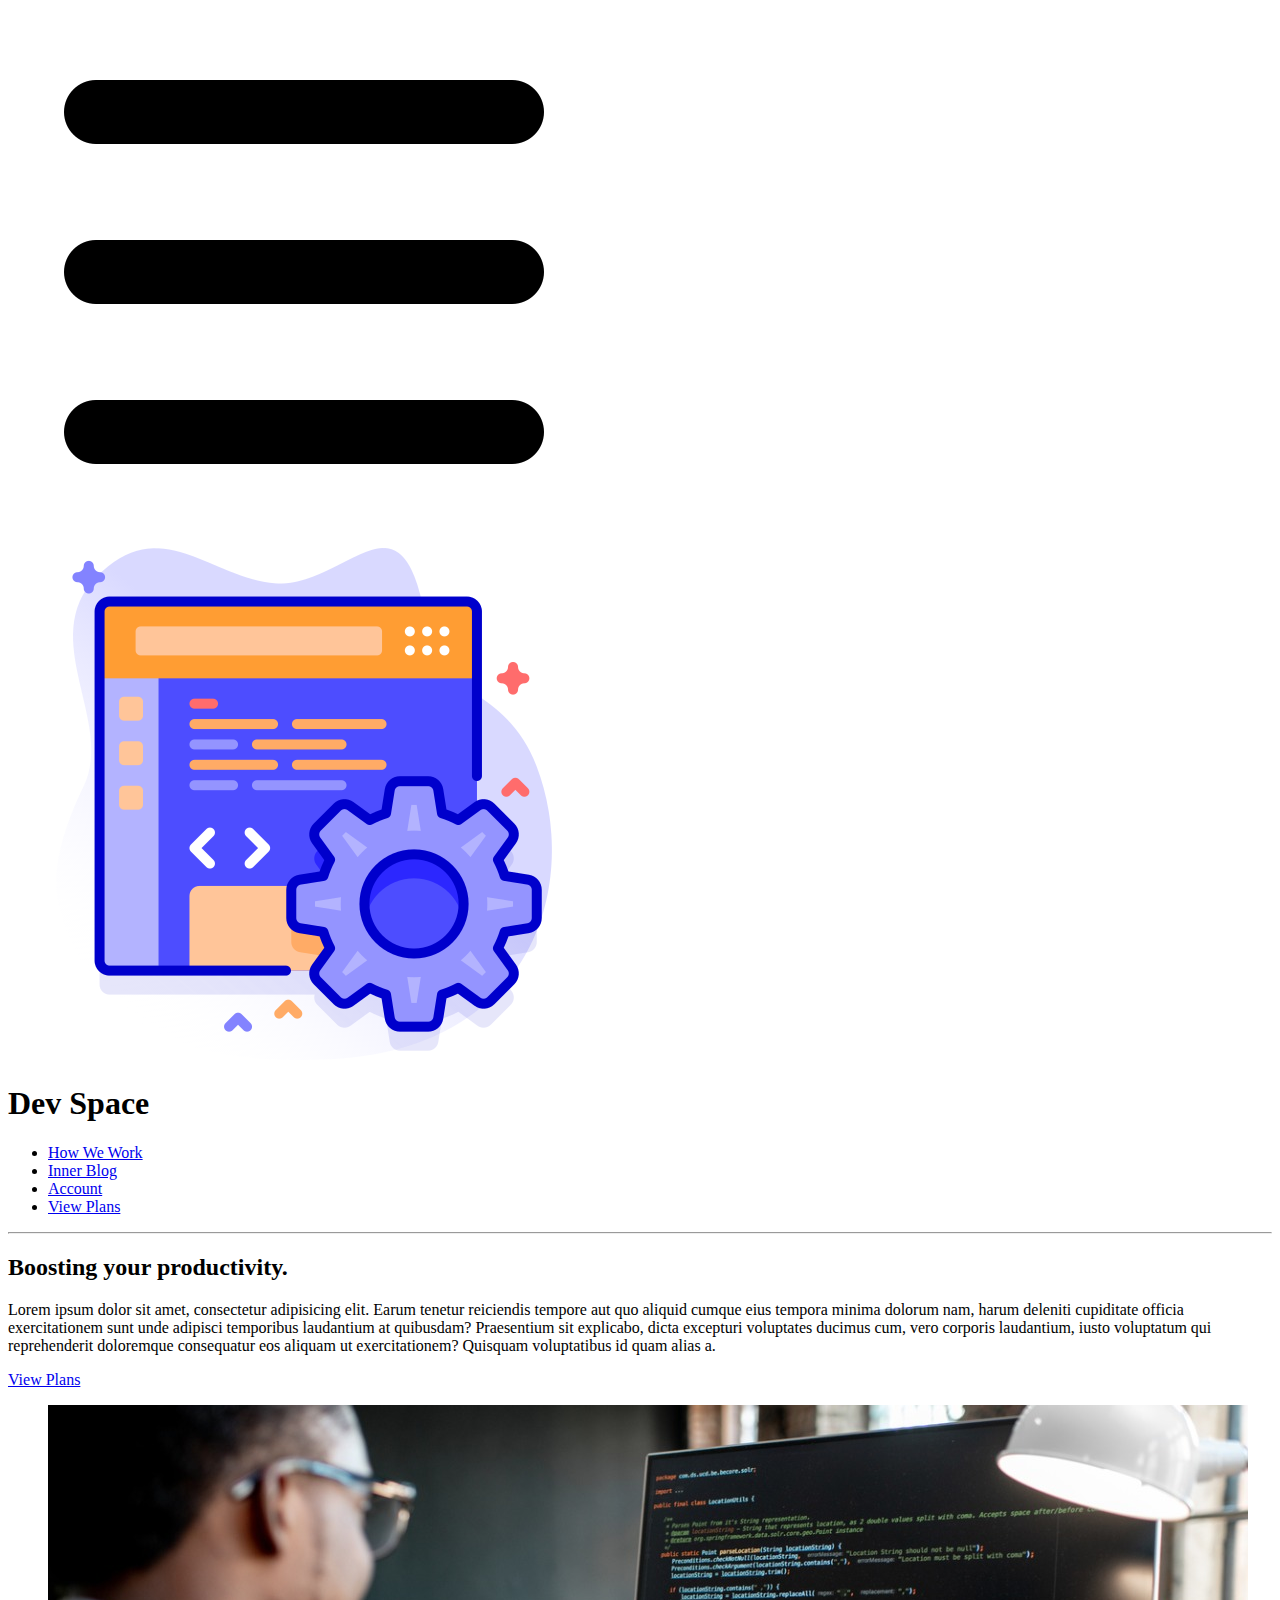
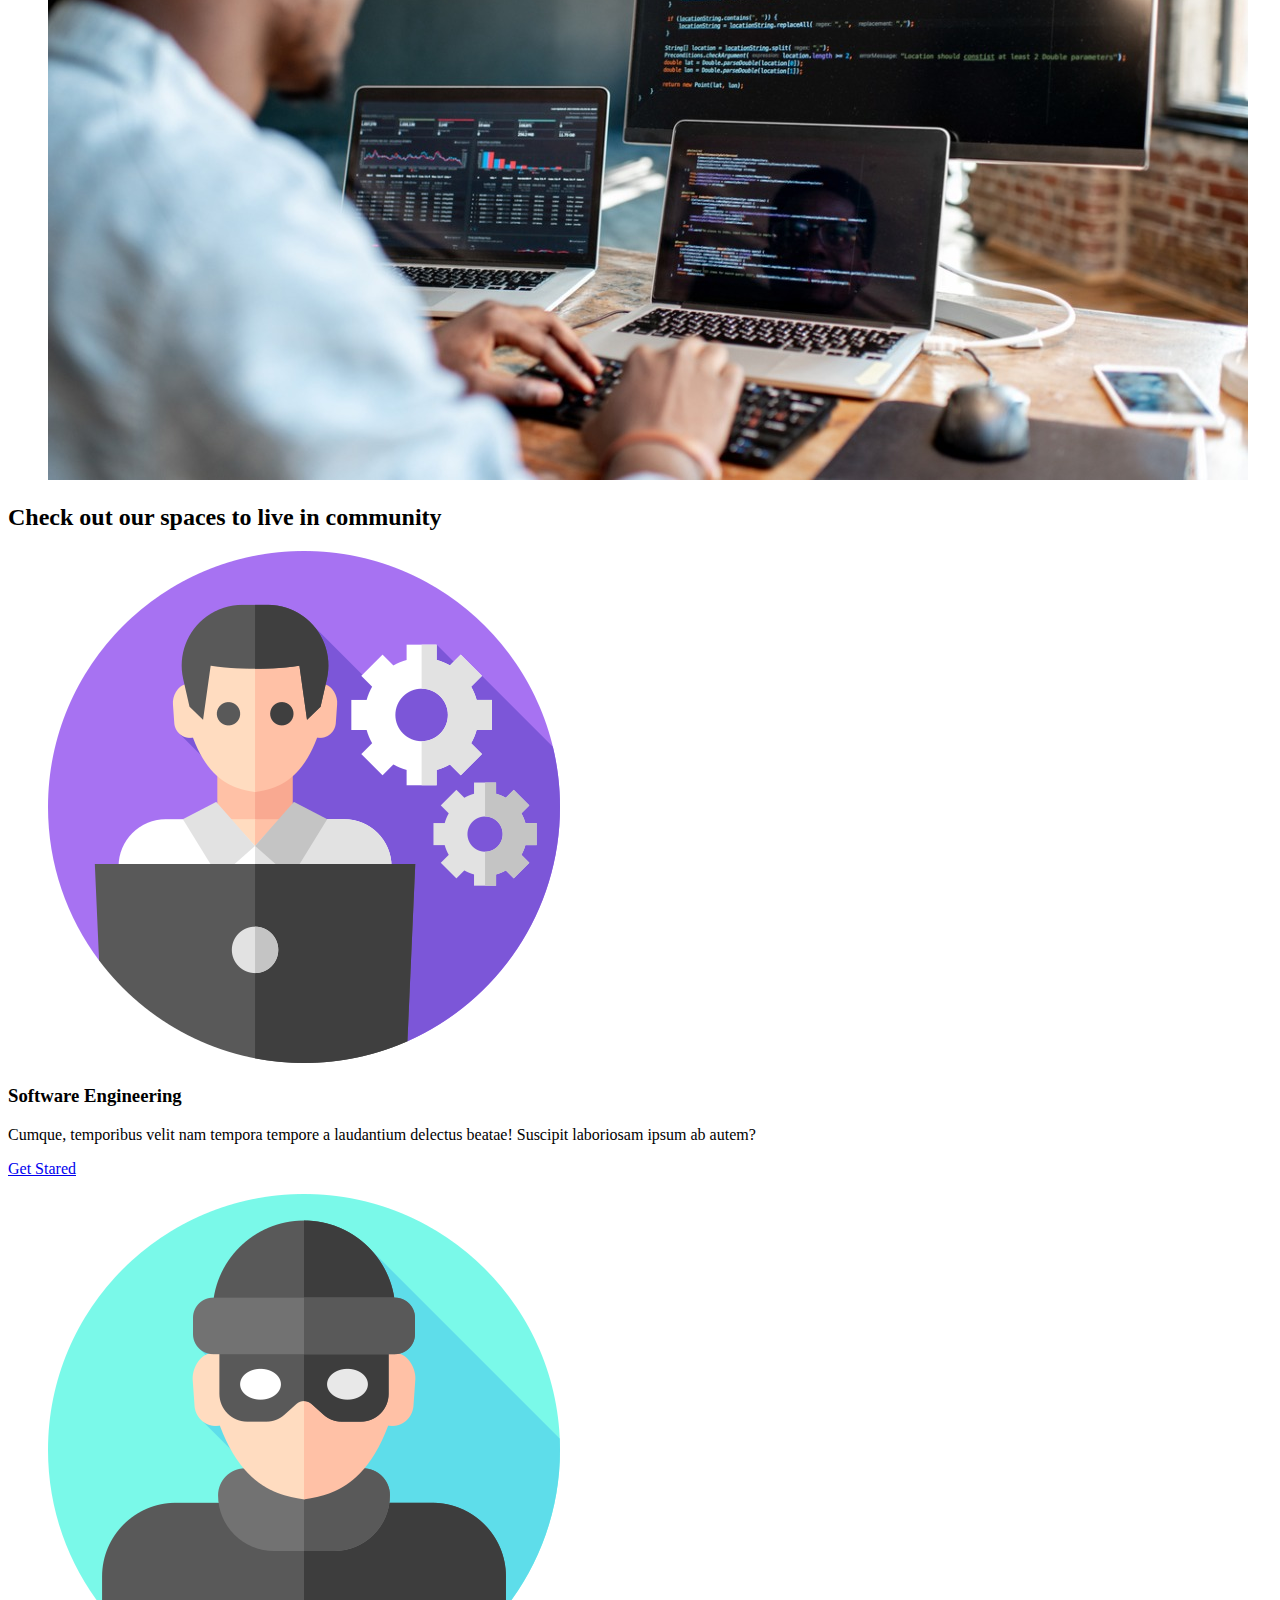
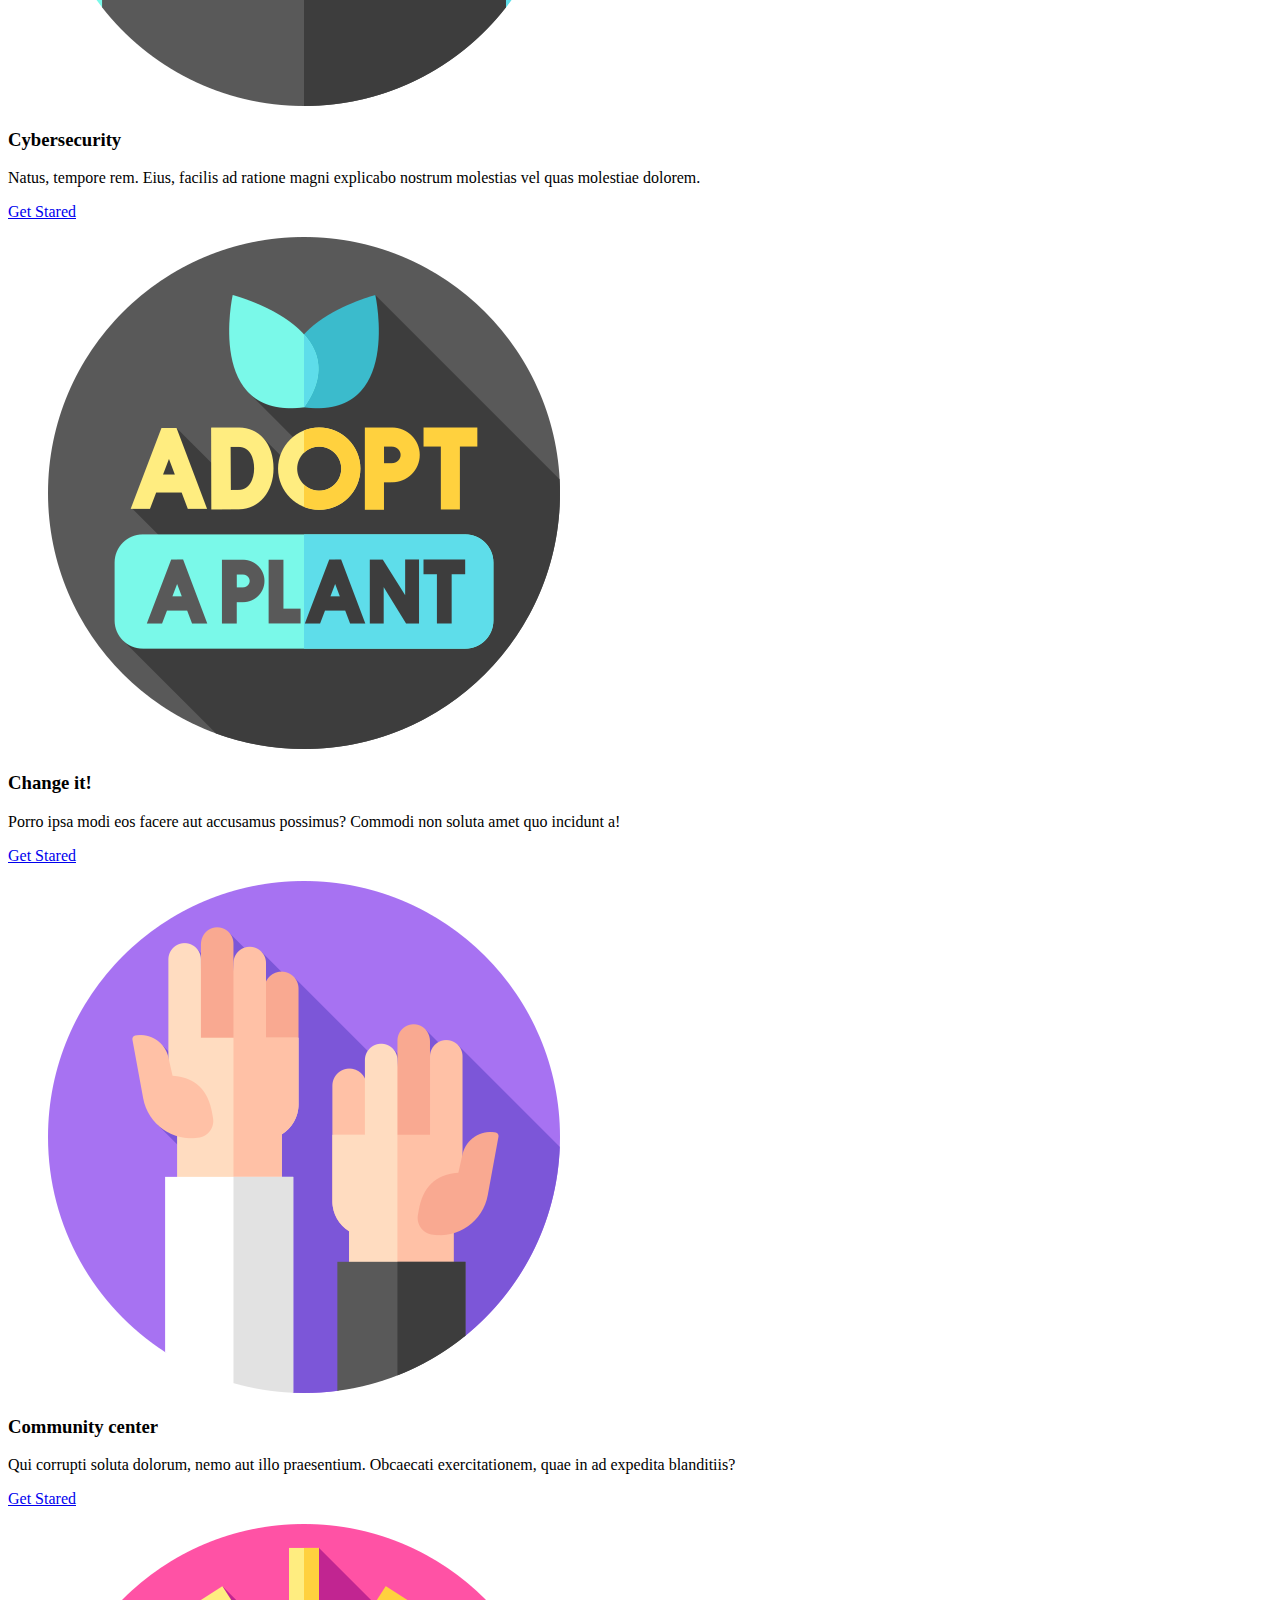
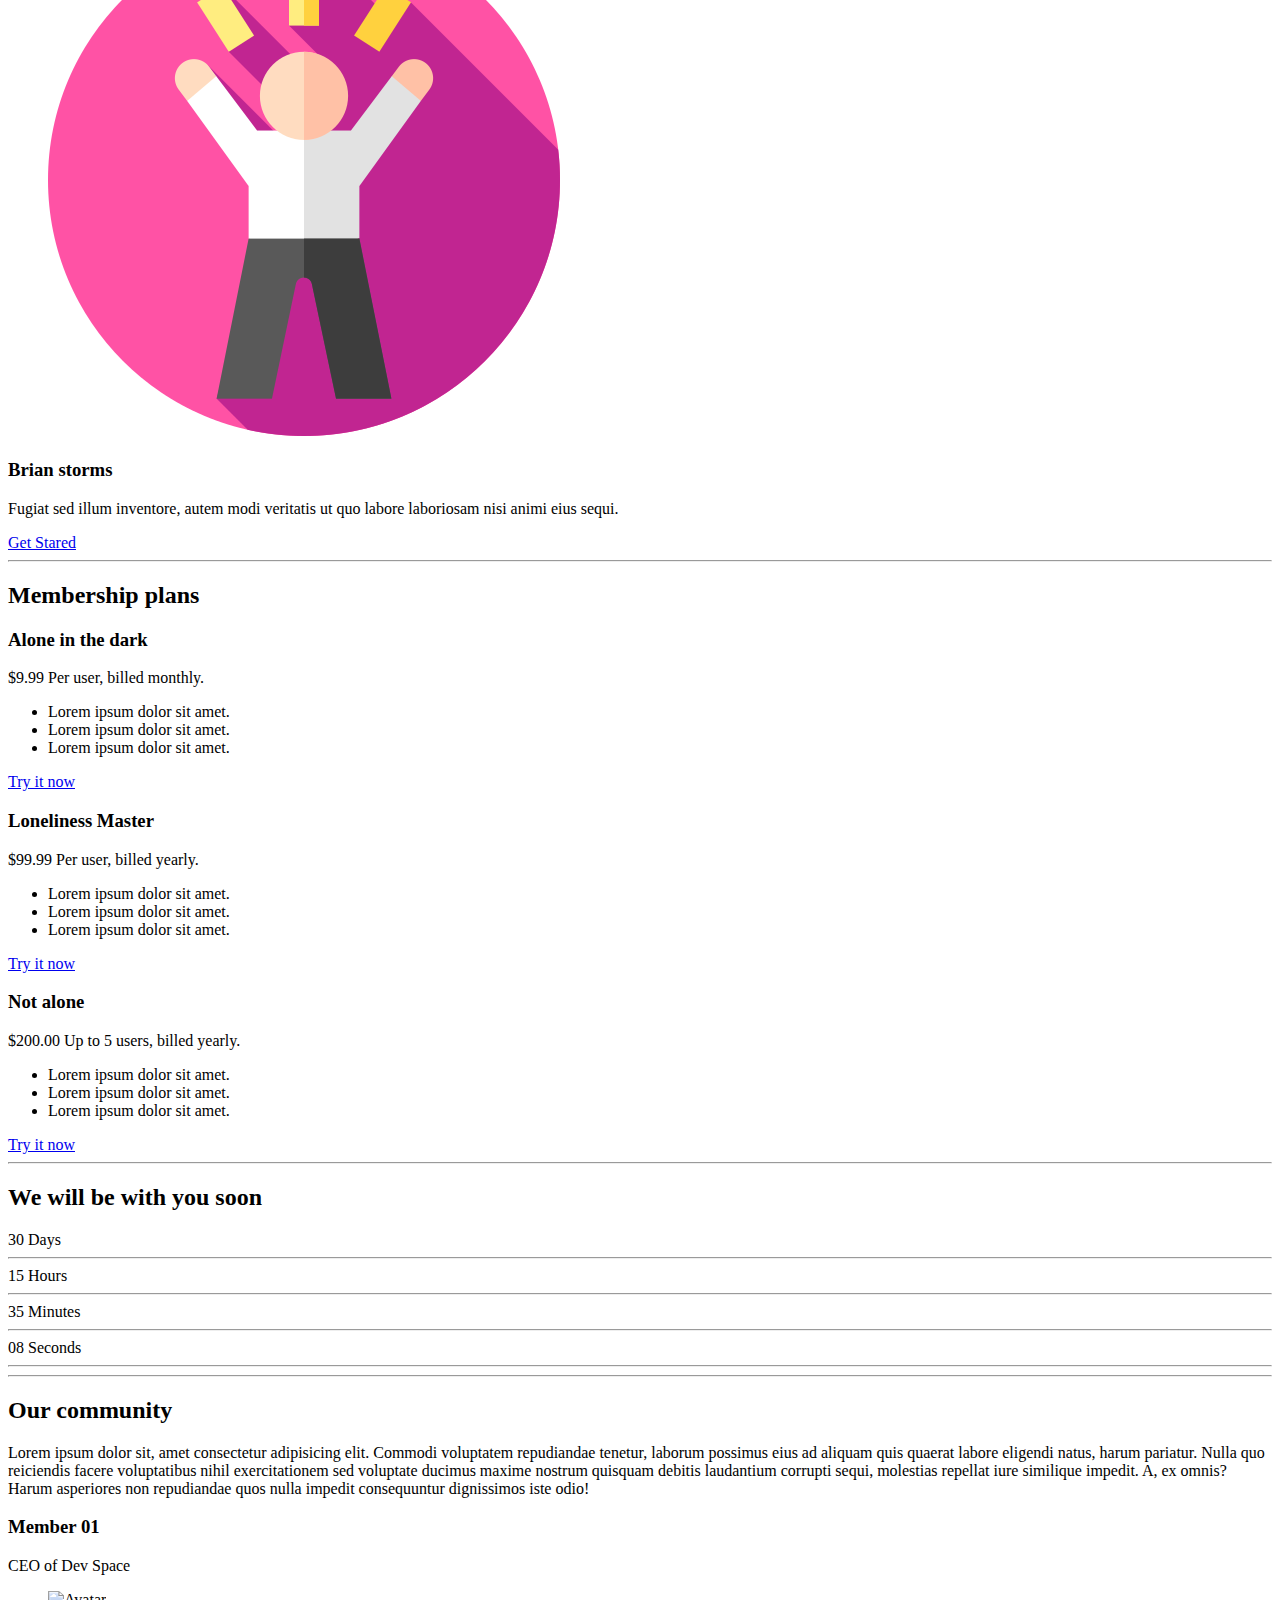
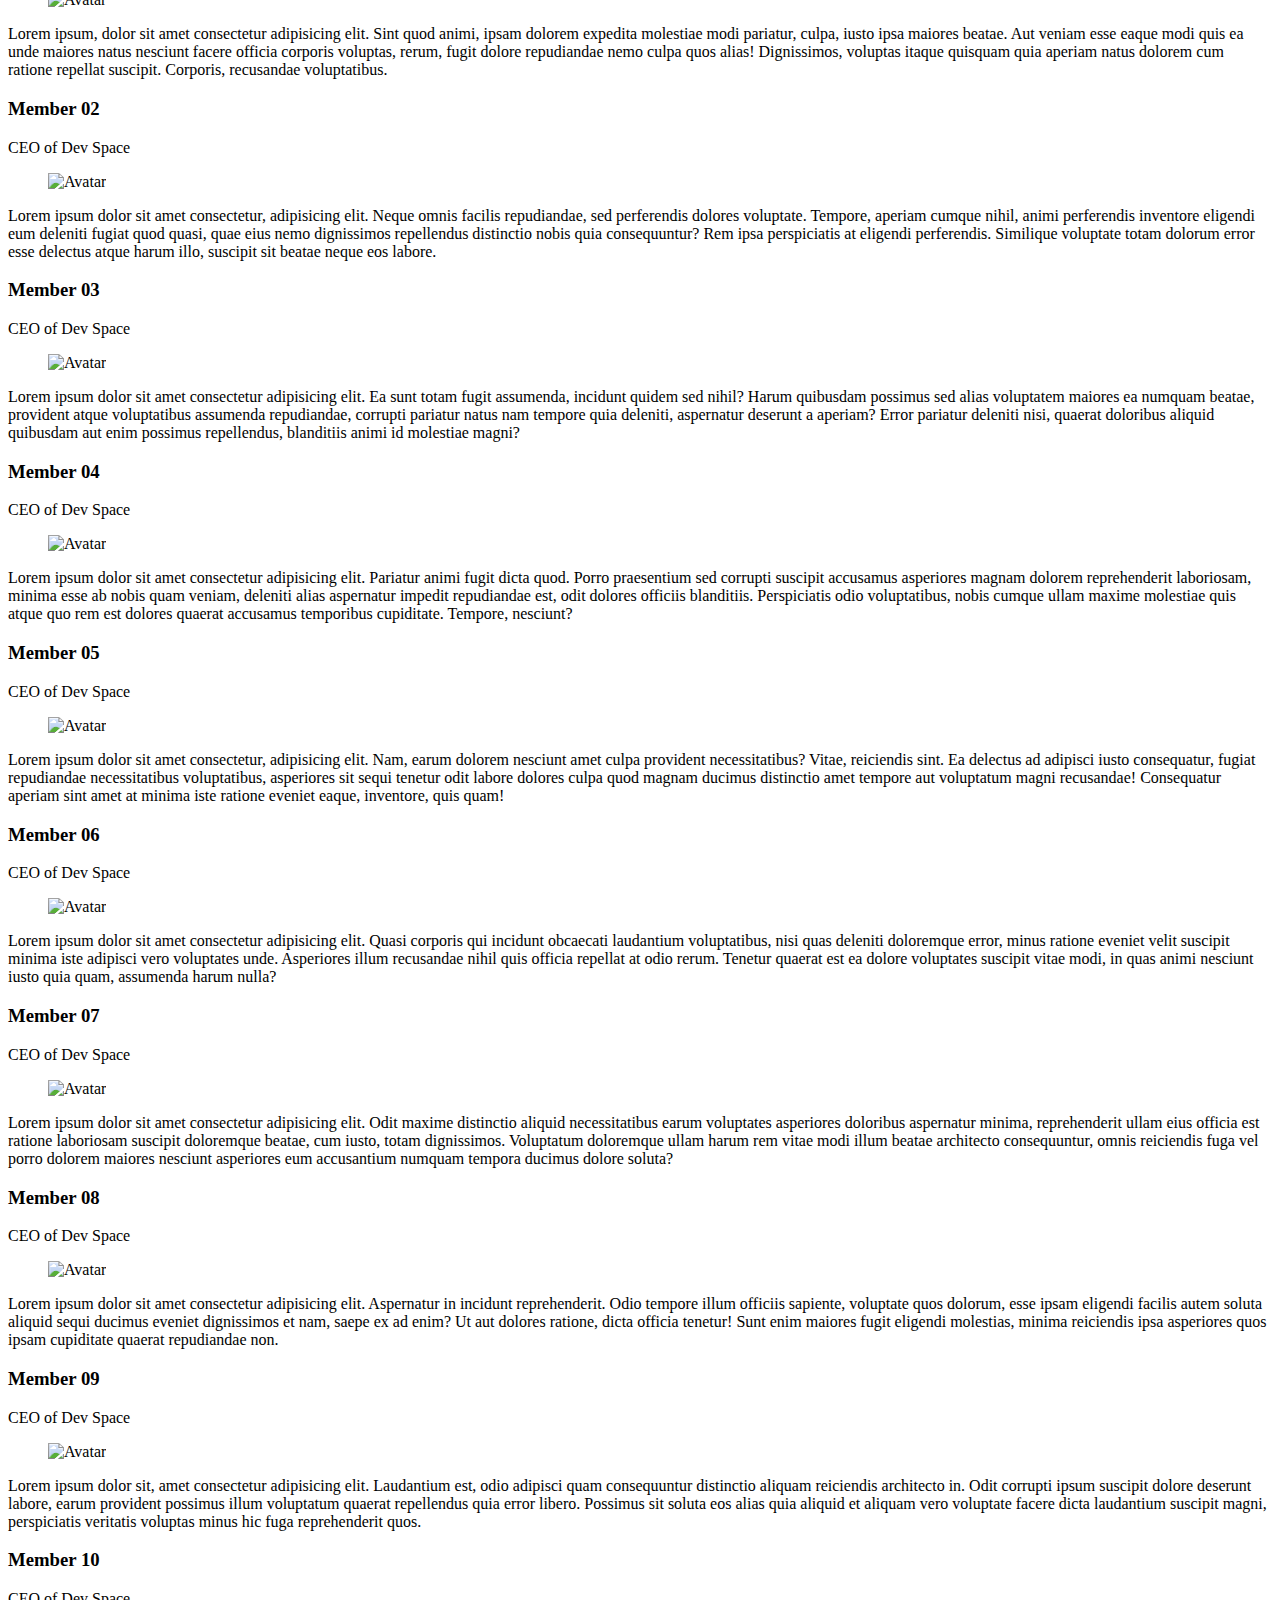
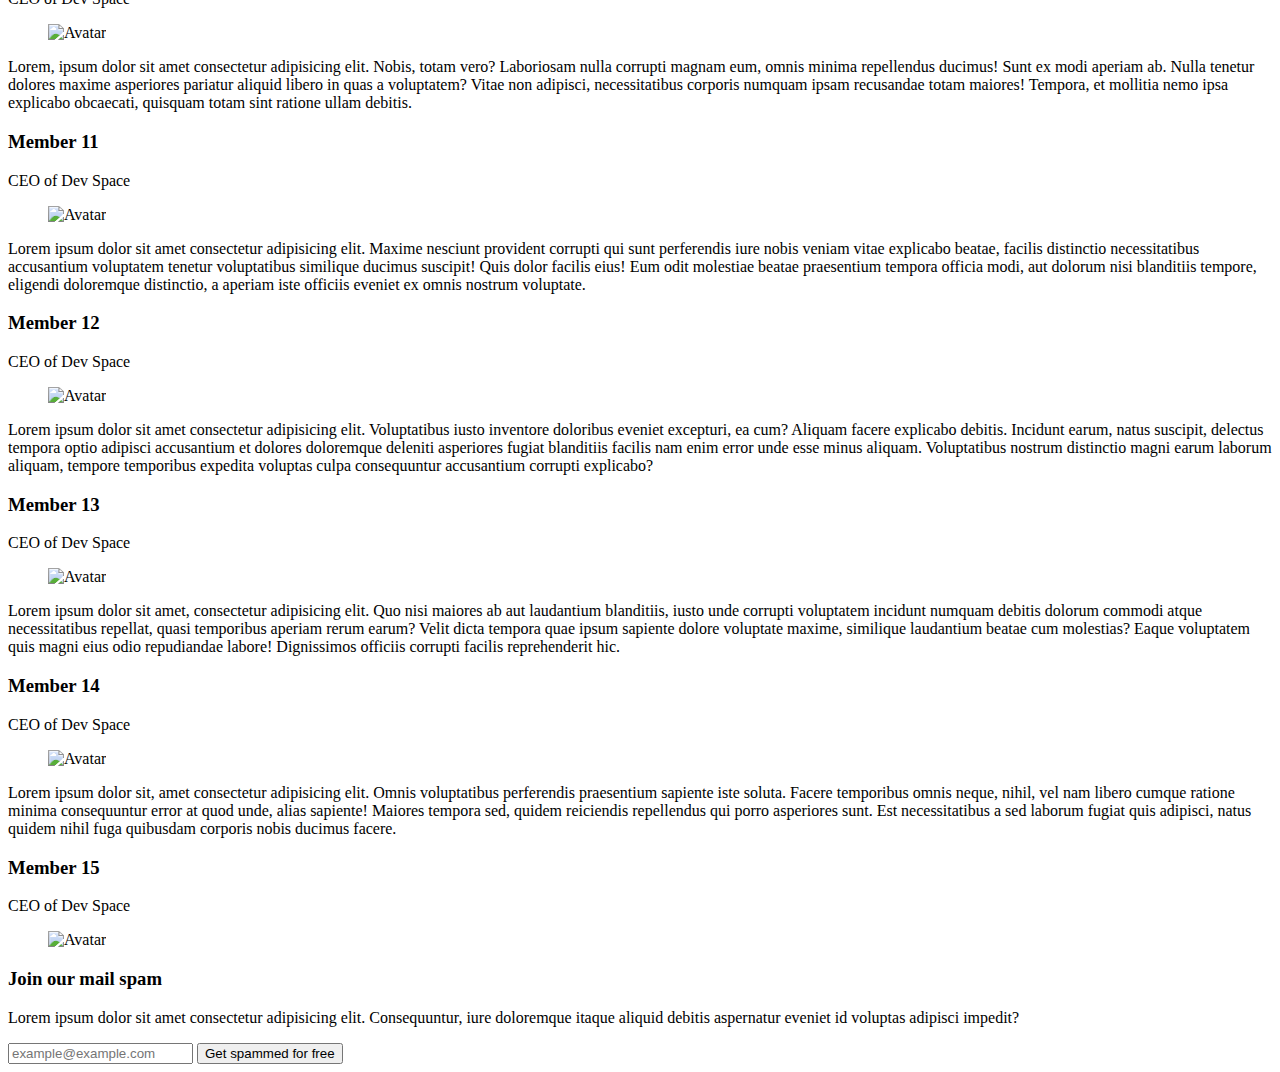
==== parcial-i-grupo-de-trabajo-08-bootstrap-bad/index.html @ b773c1b1 "Commit inicial" ====
<!DOCTYPE html>
<html lang="en">
<head>
  <meta charset="UTF-8">
  <meta http-equiv="X-UA-Compatible" content="IE=edge">
  <meta name="viewport" content="width=device-width, initial-scale=1.0">

  <!-- Google fonts imports -->
  <link rel="preconnect" href="https://fonts.googleapis.com">
  <link rel="preconnect" href="https://fonts.gstatic.com" crossorigin>
  <link href="https://fonts.googleapis.com/css2?family=Handlee&family=Montserrat&family=Roboto&family=Space+Mono&display=swap" rel="stylesheet">

  <title> Dev Spaces </title>
</head>
<body>
  <header class="layout-item">
    <div id="logo-container">
      <figure id="hamburger">
        <img src="./assets/images/hamburger.png" alt="Menu button">
      </figure>
  
      <figure id="logo">
        <img src="./assets/images/logo_main.png" alt="Web Logo">
      </figure>
    </div>
  
    <h1>
      Dev Space
    </h1>

    <nav class="layout-item">
      <ul>
        <li><a href="#"> How We Work </a></li>
        <li><a href="#"> Inner Blog </a></li>
        <li><a href="#"> Account </a></li>
        <li class="btn"> <a href="#"> View Plans </a> </li>
      </ul>
    </nav>
  </header>

  <section id="landing-section">
    <div class="side-text">
      <hr>
      <h2> Boosting your productivity. </h2>
      
      <p>
        Lorem ipsum dolor sit amet, consectetur adipisicing elit. Earum tenetur reiciendis tempore aut quo aliquid cumque eius tempora minima dolorum nam, harum deleniti cupiditate officia exercitationem sunt unde adipisci temporibus laudantium at quibusdam? Praesentium sit explicabo, dicta excepturi voluptates ducimus cum, vero corporis laudantium, iusto voluptatum qui reprehenderit doloremque consequatur eos aliquam ut exercitationem? Quisquam voluptatibus id quam alias a.
      </p>

      <a class="btn light" href="#">
        View Plans
      </a>
    </div>

    <figure class="side-image">
      <img src="./assets/images/banner.jpg" alt="Main Banner">
    </figure>
  </section>

  <section id="spaces-section">
    <div class="container">
      <!-- (art.space-card>((fig>img)+(h3>{ Title $$ })+(p>lorem15)+(a>{ Get Stared })))*6 -->
      <article id="spaces-title" class="space-card">
        <h2>
          Check out our spaces to live in community
        </h2>
      </article>
      <article class="space-card">
        <figure>
          <img src="./assets/images/space_01.png" alt="">
        </figure>
        <h3> Software Engineering </h3>
        <p>
          Cumque, temporibus velit nam tempora tempore a laudantium delectus beatae! Suscipit laboriosam ipsum ab autem?
        </p>
        <a href="#"> Get Stared </a>
      </article>
      
      <article class="space-card">
        <figure>
          <img src="./assets/images/space_02.png" alt="">
        </figure>
        <h3> Cybersecurity </h3>
        <p>
          Natus, tempore rem. Eius, facilis ad ratione magni explicabo nostrum molestias vel quas molestiae dolorem.
        </p>
        <a href="#"> Get Stared </a>
      </article>
      
      <article class="space-card">
        <figure>
          <img src="./assets/images/space_03.png" alt="">
        </figure>
        <h3> Change it! </h3>
        <p>
          Porro ipsa modi eos facere aut accusamus possimus? Commodi non soluta amet quo incidunt a!
        </p>
        <a href="#"> Get Stared </a>
      </article>
      
      <article class="space-card">
        <figure>
          <img src="./assets/images/space_04.png" alt="">
        </figure>
        <h3> Community center </h3>
        <p>
          Qui corrupti soluta dolorum, nemo aut illo praesentium. Obcaecati exercitationem, quae in ad expedita blanditiis?
        </p>
        <a href="#"> Get Stared </a>
      </article>
      
      <article class="space-card">
        <figure>
          <img src="./assets/images/space_05.png" alt="">
        </figure>
        <h3> Brian storms </h3>
        <p>
          Fugiat sed illum inventore, autem modi veritatis ut quo labore laboriosam nisi animi eius sequi.
        </p>
        <a href="#"> Get Stared </a>
      </article>
    </div>
  </section>
  
  <section id="plans-section">
    <article class="side-text">
      <hr>
      <h2>
        Membership plans
      </h2>
    </article>

    <section class="container">
      <!-- (art.plan-card>((h3>{ Title $$ })+(span.plan-price>{\$$$.$$})+(span.plan-price-desc>lorem5)+(ul>(li>lorem5)*3)+(a>{Try it now})))*3 -->
      <article class="plan-card">
        <h3> Alone in the dark </h3>
        <span class="plan-price">$9.99</span>
        <span class="plan-price-desc">Per user, billed monthly.</span>
        <ul>
          <li>Lorem ipsum dolor sit amet.</li>
          <li>Lorem ipsum dolor sit amet.</li>
          <li>Lorem ipsum dolor sit amet.</li>
        </ul>
        <a class="btn" href="#">Try it now</a>
      </article>

      <article class="plan-card starred">
        <h3> Loneliness Master </h3>
        <span class="plan-price">$99.99</span>
        <span class="plan-price-desc">Per user, billed yearly.</span>
        <ul>
          <li>Lorem ipsum dolor sit amet.</li>
          <li>Lorem ipsum dolor sit amet.</li>
          <li>Lorem ipsum dolor sit amet.</li>
        </ul>
        <a class="btn light" href="#">Try it now</a>
      </article>

      <article class="plan-card">
        <h3> Not alone </h3>
        <span class="plan-price">$200.00</span>
        <span class="plan-price-desc">Up to 5 users, billed yearly.</span>
        <ul>
          <li>Lorem ipsum dolor sit amet.</li>
          <li>Lorem ipsum dolor sit amet.</li>
          <li>Lorem ipsum dolor sit amet.</li>
        </ul>
        <a class="btn" href="#">Try it now</a>
      </article>
    </section>
  </section>

  <section id="timer-section">
    <article class="side-text">
      <hr>
      <h2> We will be with you soon</h2>
    </article>

    <div class="timer">
      <div class="timer-part">
        <span>30</span>
        <span> Days </span>
        <hr>
      </div>
      <div class="timer-part">
        <span>15</span>
        <span> Hours </span>
        <hr>
      </div>
      <div class="timer-part">
        <span>35</span>
        <span> Minutes </span>
        <hr>
      </div>
      <div class="timer-part">
        <span>08</span>
        <span> Seconds </span>
        <hr>
      </div>
    </div>
  </section>

  <section id="tweets-section">
    <article class="side-text">
      <hr>
      <h2> Our community </h2>
    </article>

    <div class="container">
      <article class="tweet-card">
        <p> 
          Lorem ipsum dolor sit, amet consectetur adipisicing elit. Commodi voluptatem repudiandae tenetur, laborum possimus eius ad aliquam quis quaerat labore eligendi natus, harum pariatur. Nulla quo reiciendis facere voluptatibus nihil exercitationem sed voluptate ducimus maxime nostrum quisquam debitis laudantium corrupti sequi, molestias repellat iure similique impedit. A, ex omnis? Harum asperiores non repudiandae quos nulla impedit consequuntur dignissimos iste odio!
        </p>
        <div class="user-info">
          <div class="user-data">
            <h3> Member 01 </h3>
            <p> CEO of Dev Space </p>
          </div>
          <figure>
            <img src=https://avatars.dicebear.com/api/micah/01.svg alt="Avatar">
          </figure>
        </div>
      </article>

      <article class="tweet-card">
        <p> 
          Lorem ipsum, dolor sit amet consectetur adipisicing elit. Sint quod animi, ipsam dolorem expedita molestiae modi pariatur, culpa, iusto ipsa maiores beatae. Aut veniam esse eaque modi quis ea unde maiores natus nesciunt facere officia corporis voluptas, rerum, fugit dolore repudiandae nemo culpa quos alias! Dignissimos, voluptas itaque quisquam quia aperiam natus dolorem cum ratione repellat suscipit. Corporis, recusandae voluptatibus.
        </p>
        <div class="user-info">
          <div class="user-data">
            <h3> Member 02 </h3>
            <p> CEO of Dev Space </p>
          </div>
          <figure>
            <img src=https://avatars.dicebear.com/api/micah/02.svg alt="Avatar">
          </figure>
        </div>
      </article>

      <article class="tweet-card">
        <p> 
          Lorem ipsum dolor sit amet consectetur, adipisicing elit. Neque omnis facilis repudiandae, sed perferendis dolores voluptate. Tempore, aperiam cumque nihil, animi perferendis inventore eligendi eum deleniti fugiat quod quasi, quae eius nemo dignissimos repellendus distinctio nobis quia consequuntur? Rem ipsa perspiciatis at eligendi perferendis. Similique voluptate totam dolorum error esse delectus atque harum illo, suscipit sit beatae neque eos labore.
        </p>
        <div class="user-info">
          <div class="user-data">
            <h3> Member 03 </h3>
            <p> CEO of Dev Space </p>
          </div>
          <figure>
            <img src=https://avatars.dicebear.com/api/micah/03.svg alt="Avatar">
          </figure>
        </div>
      </article>

      <article class="tweet-card">
        <p> 
          Lorem ipsum dolor sit amet consectetur adipisicing elit. Ea sunt totam fugit assumenda, incidunt quidem sed nihil? Harum quibusdam possimus sed alias voluptatem maiores ea numquam beatae, provident atque voluptatibus assumenda repudiandae, corrupti pariatur natus nam tempore quia deleniti, aspernatur deserunt a aperiam? Error pariatur deleniti nisi, quaerat doloribus aliquid quibusdam aut enim possimus repellendus, blanditiis animi id molestiae magni?
        </p>
        <div class="user-info">
          <div class="user-data">
            <h3> Member 04 </h3>
            <p> CEO of Dev Space </p>
          </div>
          <figure>
            <img src=https://avatars.dicebear.com/api/micah/04.svg alt="Avatar">
          </figure>
        </div>
      </article>

      <article class="tweet-card">
        <p> 
          Lorem ipsum dolor sit amet consectetur adipisicing elit. Pariatur animi fugit dicta quod. Porro praesentium sed corrupti suscipit accusamus asperiores magnam dolorem reprehenderit laboriosam, minima esse ab nobis quam veniam, deleniti alias aspernatur impedit repudiandae est, odit dolores officiis blanditiis. Perspiciatis odio voluptatibus, nobis cumque ullam maxime molestiae quis atque quo rem est dolores quaerat accusamus temporibus cupiditate. Tempore, nesciunt?
        </p>
        <div class="user-info">
          <div class="user-data">
            <h3> Member 05 </h3>
            <p> CEO of Dev Space </p>
          </div>
          <figure>
            <img src=https://avatars.dicebear.com/api/micah/05.svg alt="Avatar">
          </figure>
        </div>
      </article>

      <article class="tweet-card">
        <p> 
          Lorem ipsum dolor sit amet consectetur, adipisicing elit. Nam, earum dolorem nesciunt amet culpa provident necessitatibus? Vitae, reiciendis sint. Ea delectus ad adipisci iusto consequatur, fugiat repudiandae necessitatibus voluptatibus, asperiores sit sequi tenetur odit labore dolores culpa quod magnam ducimus distinctio amet tempore aut voluptatum magni recusandae! Consequatur aperiam sint amet at minima iste ratione eveniet eaque, inventore, quis quam!
        </p>
        <div class="user-info">
          <div class="user-data">
            <h3> Member 06 </h3>
            <p> CEO of Dev Space </p>
          </div>
          <figure>
            <img src=https://avatars.dicebear.com/api/micah/06.svg alt="Avatar">
          </figure>
        </div>
      </article>

      <article class="tweet-card">
        <p> 
          Lorem ipsum dolor sit amet consectetur adipisicing elit. Quasi corporis qui incidunt obcaecati laudantium voluptatibus, nisi quas deleniti doloremque error, minus ratione eveniet velit suscipit minima iste adipisci vero voluptates unde. Asperiores illum recusandae nihil quis officia repellat at odio rerum. Tenetur quaerat est ea dolore voluptates suscipit vitae modi, in quas animi nesciunt iusto quia quam, assumenda harum nulla?
        </p>
        <div class="user-info">
          <div class="user-data">
            <h3> Member 07 </h3>
            <p> CEO of Dev Space </p>
          </div>
          <figure>
            <img src=https://avatars.dicebear.com/api/micah/07.svg alt="Avatar">
          </figure>
        </div>
      </article>

      <article class="tweet-card">
        <p> 
          Lorem ipsum dolor sit amet consectetur adipisicing elit. Odit maxime distinctio aliquid necessitatibus earum voluptates asperiores doloribus aspernatur minima, reprehenderit ullam eius officia est ratione laboriosam suscipit doloremque beatae, cum iusto, totam dignissimos. Voluptatum doloremque ullam harum rem vitae modi illum beatae architecto consequuntur, omnis reiciendis fuga vel porro dolorem maiores nesciunt asperiores eum accusantium numquam tempora ducimus dolore soluta?
        </p>
        <div class="user-info">
          <div class="user-data">
            <h3> Member 08 </h3>
            <p> CEO of Dev Space </p>
          </div>
          <figure>
            <img src=https://avatars.dicebear.com/api/micah/08.svg alt="Avatar">
          </figure>
        </div>
      </article>

      <article class="tweet-card">
        <p> 
          Lorem ipsum dolor sit amet consectetur adipisicing elit. Aspernatur in incidunt reprehenderit. Odio tempore illum officiis sapiente, voluptate quos dolorum, esse ipsam eligendi facilis autem soluta aliquid sequi ducimus eveniet dignissimos et nam, saepe ex ad enim? Ut aut dolores ratione, dicta officia tenetur! Sunt enim maiores fugit eligendi molestias, minima reiciendis ipsa asperiores quos ipsam cupiditate quaerat repudiandae non.
        </p>
        <div class="user-info">
          <div class="user-data">
            <h3> Member 09 </h3>
            <p> CEO of Dev Space </p>
          </div>
          <figure>
            <img src=https://avatars.dicebear.com/api/micah/09.svg alt="Avatar">
          </figure>
        </div>
      </article>

      <article class="tweet-card">
        <p> 
          Lorem ipsum dolor sit, amet consectetur adipisicing elit. Laudantium est, odio adipisci quam consequuntur distinctio aliquam reiciendis architecto in. Odit corrupti ipsum suscipit dolore deserunt labore, earum provident possimus illum voluptatum quaerat repellendus quia error libero. Possimus sit soluta eos alias quia aliquid et aliquam vero voluptate facere dicta laudantium suscipit magni, perspiciatis veritatis voluptas minus hic fuga reprehenderit quos.
        </p>
        <div class="user-info">
          <div class="user-data">
            <h3> Member 10 </h3>
            <p> CEO of Dev Space </p>
          </div>
          <figure>
            <img src=https://avatars.dicebear.com/api/micah/10.svg alt="Avatar">
          </figure>
        </div>
      </article>

      <article class="tweet-card">
        <p> 
          Lorem, ipsum dolor sit amet consectetur adipisicing elit. Nobis, totam vero? Laboriosam nulla corrupti magnam eum, omnis minima repellendus ducimus! Sunt ex modi aperiam ab. Nulla tenetur dolores maxime asperiores pariatur aliquid libero in quas a voluptatem? Vitae non adipisci, necessitatibus corporis numquam ipsam recusandae totam maiores! Tempora, et mollitia nemo ipsa explicabo obcaecati, quisquam totam sint ratione ullam debitis.
        </p>
        <div class="user-info">
          <div class="user-data">
            <h3> Member 11 </h3>
            <p> CEO of Dev Space </p>
          </div>
          <figure>
            <img src=https://avatars.dicebear.com/api/micah/11.svg alt="Avatar">
          </figure>
        </div>
      </article>

      <article class="tweet-card">
        <p> 
          Lorem ipsum dolor sit amet consectetur adipisicing elit. Maxime nesciunt provident corrupti qui sunt perferendis iure nobis veniam vitae explicabo beatae, facilis distinctio necessitatibus accusantium voluptatem tenetur voluptatibus similique ducimus suscipit! Quis dolor facilis eius! Eum odit molestiae beatae praesentium tempora officia modi, aut dolorum nisi blanditiis tempore, eligendi doloremque distinctio, a aperiam iste officiis eveniet ex omnis nostrum voluptate.
        </p>
        <div class="user-info">
          <div class="user-data">
            <h3> Member 12 </h3>
            <p> CEO of Dev Space </p>
          </div>
          <figure>
            <img src=https://avatars.dicebear.com/api/micah/12.svg alt="Avatar">
          </figure>
        </div>
      </article>

      <article class="tweet-card">
        <p> 
          Lorem ipsum dolor sit amet consectetur adipisicing elit. Voluptatibus iusto inventore doloribus eveniet excepturi, ea cum? Aliquam facere explicabo debitis. Incidunt earum, natus suscipit, delectus tempora optio adipisci accusantium et dolores doloremque deleniti asperiores fugiat blanditiis facilis nam enim error unde esse minus aliquam. Voluptatibus nostrum distinctio magni earum laborum aliquam, tempore temporibus expedita voluptas culpa consequuntur accusantium corrupti explicabo?
        </p>
        <div class="user-info">
          <div class="user-data">
            <h3> Member 13 </h3>
            <p> CEO of Dev Space </p>
          </div>
          <figure>
            <img src=https://avatars.dicebear.com/api/micah/13.svg alt="Avatar">
          </figure>
        </div>
      </article>

      <article class="tweet-card">
        <p> 
          Lorem ipsum dolor sit amet, consectetur adipisicing elit. Quo nisi maiores ab aut laudantium blanditiis, iusto unde corrupti voluptatem incidunt numquam debitis dolorum commodi atque necessitatibus repellat, quasi temporibus aperiam rerum earum? Velit dicta tempora quae ipsum sapiente dolore voluptate maxime, similique laudantium beatae cum molestias? Eaque voluptatem quis magni eius odio repudiandae labore! Dignissimos officiis corrupti facilis reprehenderit hic.
        </p>
        <div class="user-info">
          <div class="user-data">
            <h3> Member 14 </h3>
            <p> CEO of Dev Space </p>
          </div>
          <figure>
            <img src=https://avatars.dicebear.com/api/micah/14.svg alt="Avatar">
          </figure>
        </div>
      </article>

      <article class="tweet-card">
        <p> 
          Lorem ipsum dolor sit, amet consectetur adipisicing elit. Omnis voluptatibus perferendis praesentium sapiente iste soluta. Facere temporibus omnis neque, nihil, vel nam libero cumque ratione minima consequuntur error at quod unde, alias sapiente! Maiores tempora sed, quidem reiciendis repellendus qui porro asperiores sunt. Est necessitatibus a sed laborum fugiat quis adipisci, natus quidem nihil fuga quibusdam corporis nobis ducimus facere.
        </p>
        <div class="user-info">
          <div class="user-data">
            <h3> Member 15 </h3>
            <p> CEO of Dev Space </p>
          </div>
          <figure>
            <img src=https://avatars.dicebear.com/api/micah/15.svg alt="Avatar">
          </figure>
        </div>
      </article>
    </div>

    <div id="join-us-form">
      <h3>
        Join our mail spam
      </h3>

      <p>
        Lorem ipsum dolor sit amet consectetur adipisicing elit. Consequuntur, iure doloremque itaque aliquid debitis aspernatur eveniet id voluptas adipisci impedit?
      </p>

      <div class="join-us-input-container">
        <input type="text" placeholder="example@example.com">
        <button class="btn light">
          Get spammed for free
        </button>
      </div>
    </div>
  </section>

  <script>
    const setDataScroll = () => {
      document.querySelector("header").dataset.scroll = window.scrollY;
    }

    document.addEventListener("scroll", setDataScroll);
    setDataScroll();
  </script>
</body>
</html>
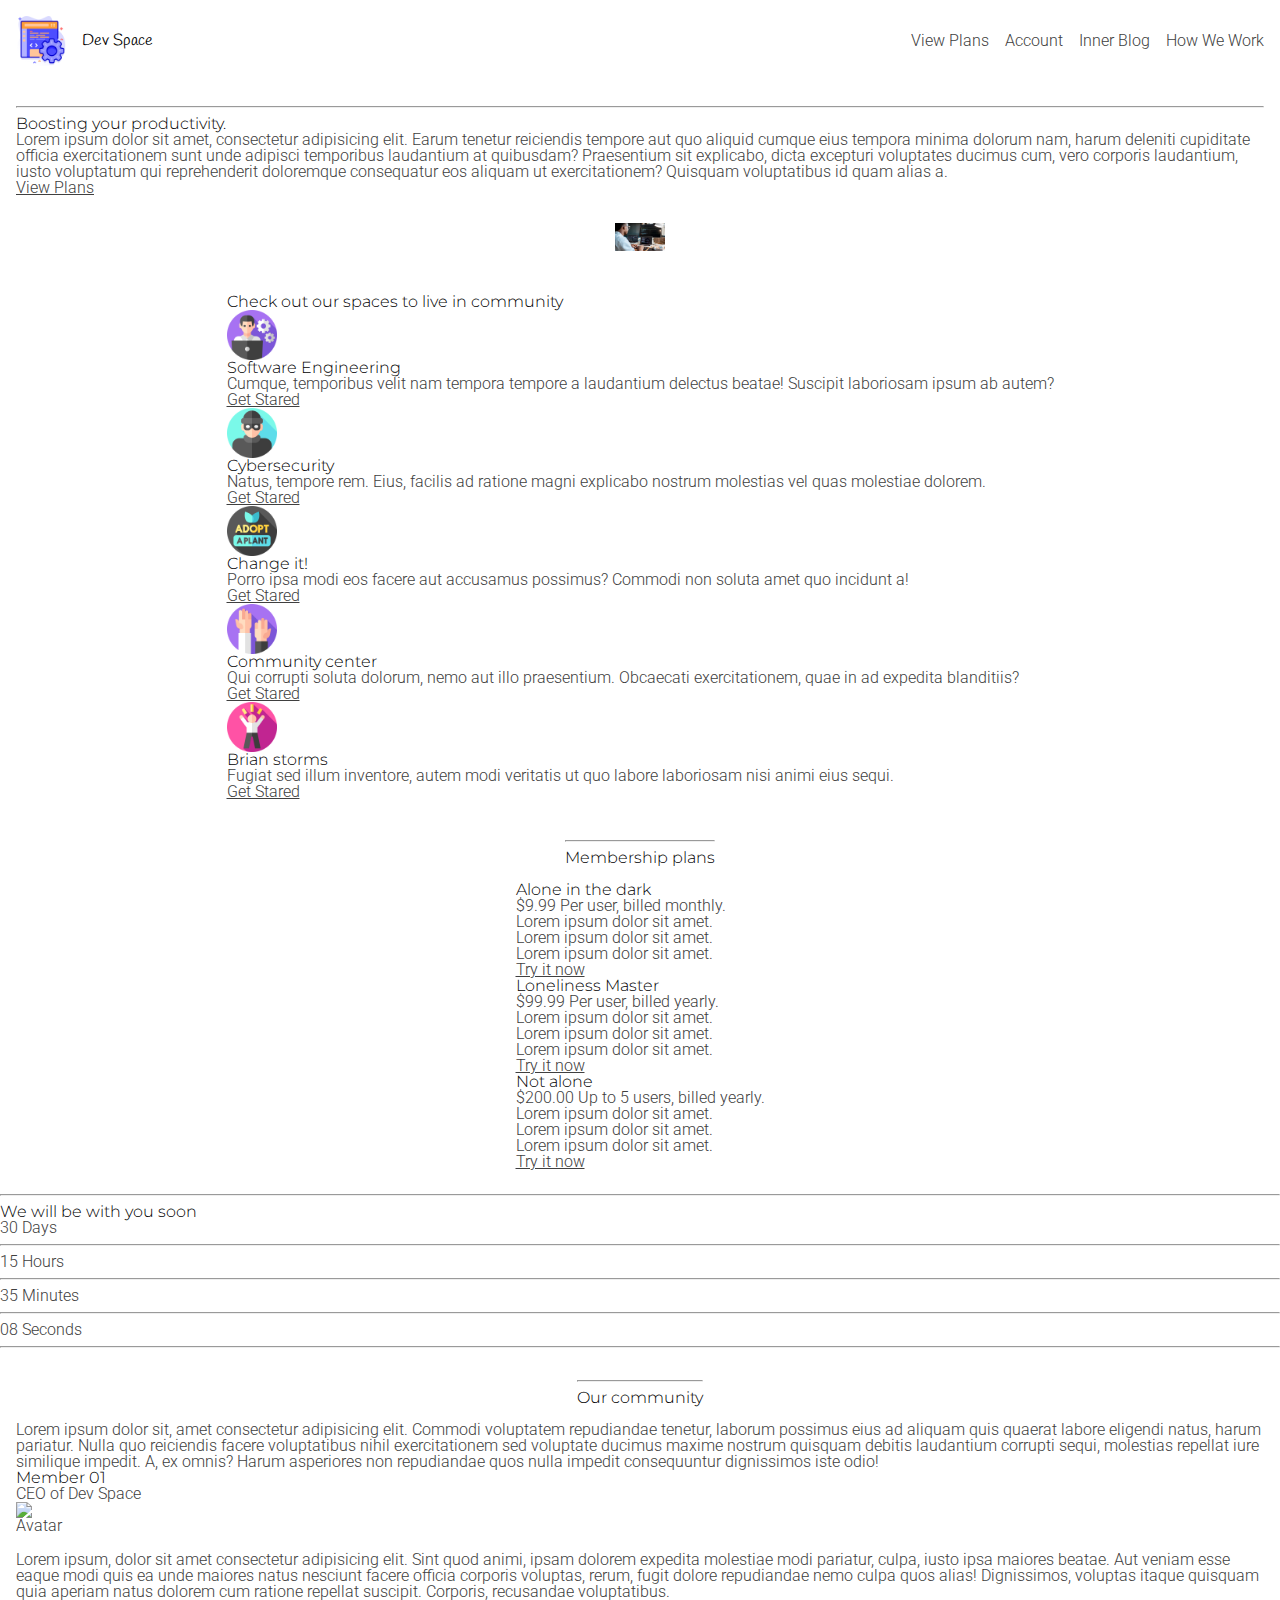
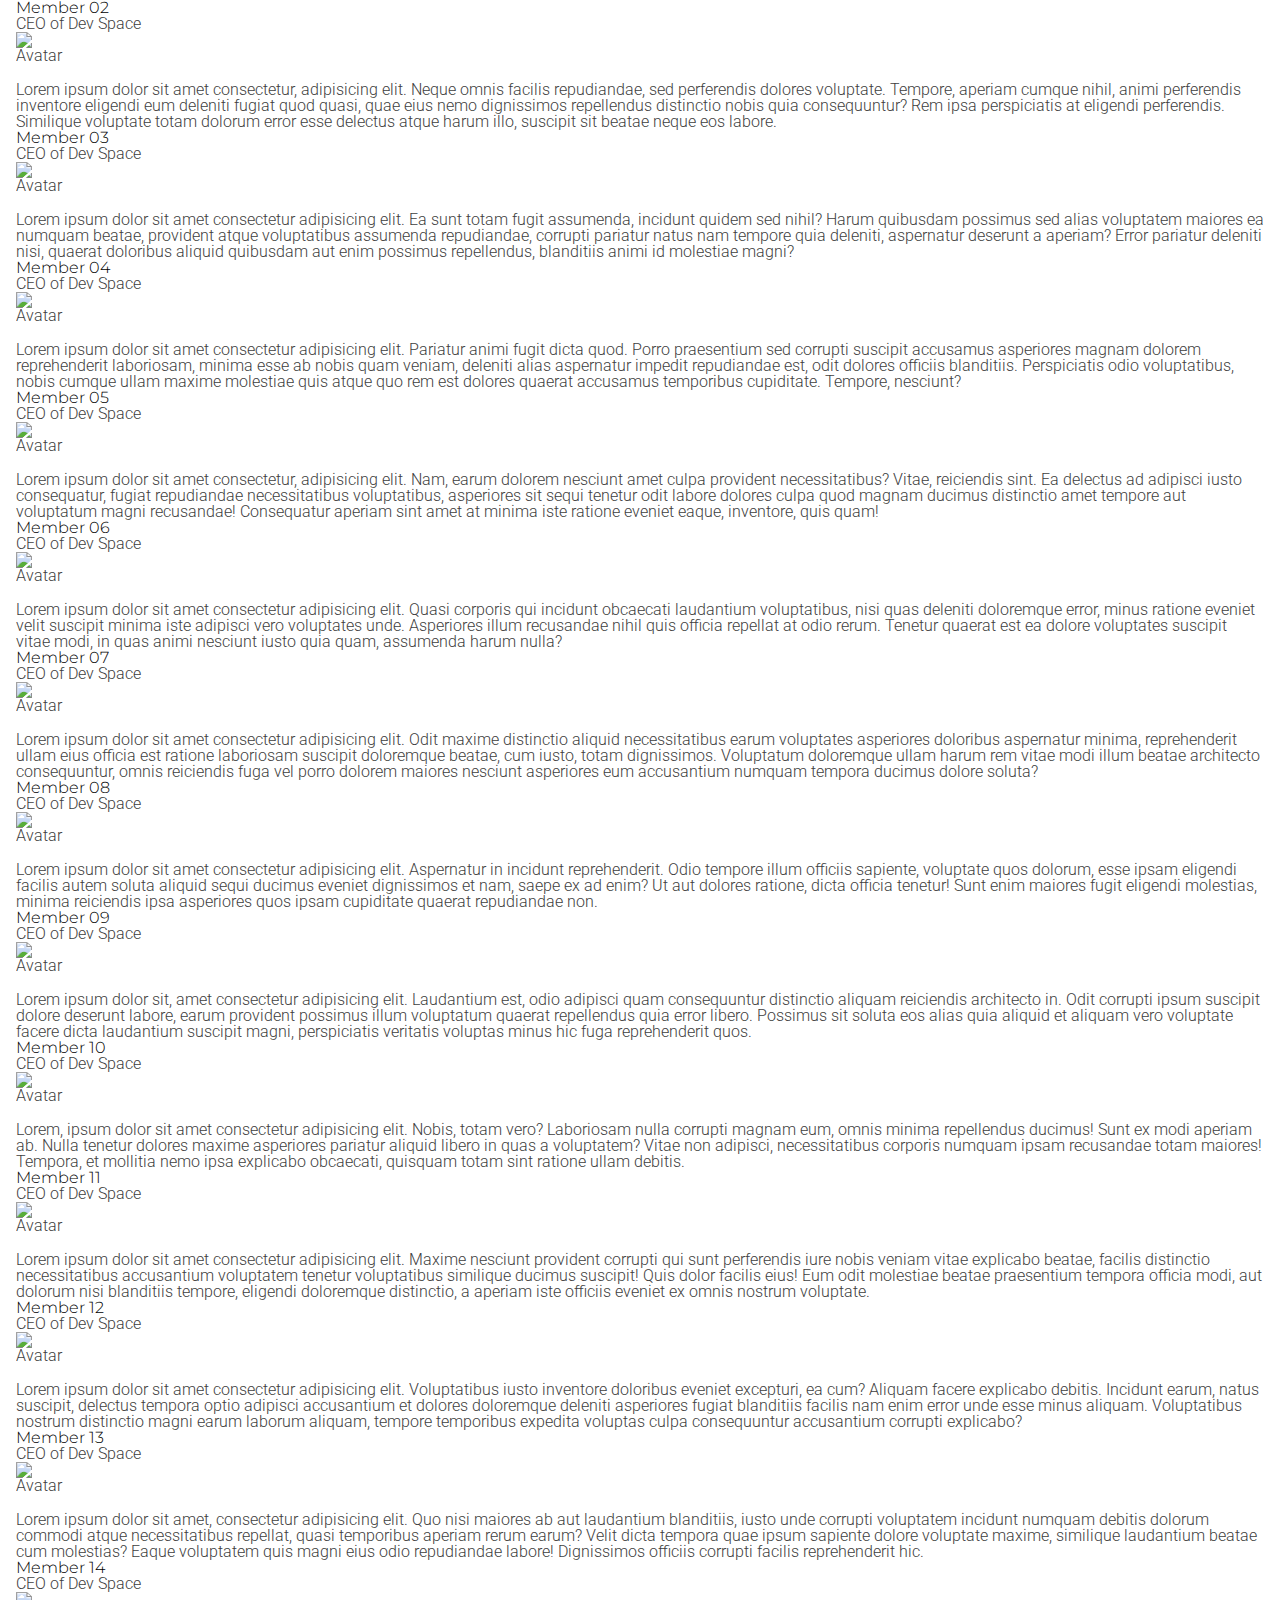
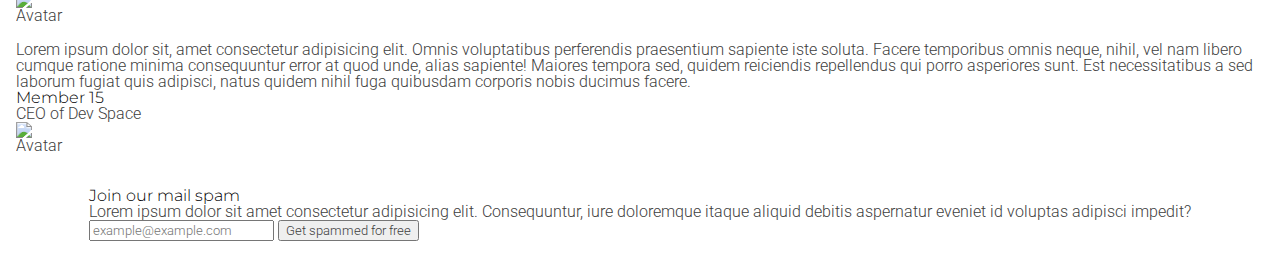
==== commit 9894d02e: "Header" ====
--- a/parcial-i-grupo-de-trabajo-08-bootstrap-bad/index.html
+++ b/parcial-i-grupo-de-trabajo-08-bootstrap-bad/index.html
@@ -10,35 +10,42 @@
   <link rel="preconnect" href="https://fonts.gstatic.com" crossorigin>
   <link href="https://fonts.googleapis.com/css2?family=Handlee&family=Montserrat&family=Roboto&family=Space+Mono&display=swap" rel="stylesheet">
 
+  <link rel="stylesheet" href="./assets/css/style.css">
+
   <title> Dev Spaces </title>
 </head>
 <body>
   <header class="layout-item">
-    <div id="logo-container">
-      <figure id="hamburger">
-        <img src="./assets/images/hamburger.png" alt="Menu button">
-      </figure>
-  
-      <figure id="logo">
-        <img src="./assets/images/logo_main.png" alt="Web Logo">
-      </figure>
-    </div>
-  
-    <h1>
-      Dev Space
-    </h1>
-
-    <nav class="layout-item">
-      <ul>
-        <li><a href="#"> How We Work </a></li>
-        <li><a href="#"> Inner Blog </a></li>
-        <li><a href="#"> Account </a></li>
-        <li class="btn"> <a href="#"> View Plans </a> </li>
-      </ul>
-    </nav>
+    <div class="header-container">
+      <div id="logo-container">
+        <figure id="hamburger">
+          <img src="./assets/images/hamburger.png" alt="Menu button">
+        </figure>
+    
+        <figure id="logo">
+          <img src="./assets/images/logo_main.png" alt="Web Logo">
+        </figure>
+      </div>
+    
+      <h1>
+        Dev Space
+      </h1>
+    </div>
+    
+    <div class="header-container">
+      <nav>
+        <ul class="header-buttons">
+          <li><a href="#"> How We Work </a></li>
+          <li><a href="#"> Inner Blog </a></li>
+          <li><a href="#"> Account </a></li>
+          <li class="btn"> <a href="#"> View Plans </a> </li>
+        </ul>
+      </nav>
+    </div>
+
   </header>
 
-  <section id="landing-section">
+  <section class="layout-item" id="landing-section">
     <div class="side-text">
       <hr>
       <h2> Boosting your productivity. </h2>
@@ -57,7 +64,7 @@
     </figure>
   </section>
 
-  <section id="spaces-section">
+  <section class="layout-item" id="spaces-section">
     <div class="container">
       <!-- (art.space-card>((fig>img)+(h3>{ Title $$ })+(p>lorem15)+(a>{ Get Stared })))*6 -->
       <article id="spaces-title" class="space-card">
@@ -122,7 +129,7 @@
     </div>
   </section>
   
-  <section id="plans-section">
+  <section class="layout-item" id="plans-section">
     <article class="side-text">
       <hr>
       <h2>
@@ -200,7 +207,7 @@
     </div>
   </section>
 
-  <section id="tweets-section">
+  <section class="layout-item" id="tweets-section">
     <article class="side-text">
       <hr>
       <h2> Our community </h2>
--- a/parcial-i-grupo-de-trabajo-08-bootstrap-bad/assets/css/style.css
+++ b/parcial-i-grupo-de-trabajo-08-bootstrap-bad/assets/css/style.css
@@ -0,0 +1,149 @@
+/*Variables*/
+/*RESET*/
+:root {
+  box-sizing: border-box;
+}
+
+*,
+*::after,
+*::before {
+  box-sizing: inherit;
+  font-family: "Roboto", sans-serif;
+  font-weight: 300;
+  color: hsl(0deg, 0%, 25%);
+}
+
+h2, h3, h4, h5, h6 {
+  font-family: "Montserrat", sans-serif;
+  color: hsl(0deg, 0%, 0%);
+}
+
+/* http://meyerweb.com/eric/tools/css/reset/ 
+   v2.0 | 20110126
+   License: none (public domain)
+*/
+html, body, div, span, applet, object, iframe,
+h1, h2, h3, h4, h5, h6, p, blockquote, pre,
+a, abbr, acronym, address, big, cite, code,
+del, dfn, em, img, ins, kbd, q, s, samp,
+small, strike, strong, sub, sup, tt, var,
+b, u, i, center,
+dl, dt, dd, ol, ul, li,
+fieldset, form, label, legend,
+table, caption, tbody, tfoot, thead, tr, th, td,
+article, aside, canvas, details, embed,
+figure, figcaption, footer, header, hgroup,
+menu, nav, output, ruby, section, summary,
+time, mark, audio, video {
+  margin: 0;
+  padding: 0;
+  border: 0;
+  font-size: 100%;
+  vertical-align: baseline;
+}
+
+/* HTML5 display-role reset for older browsers */
+article, aside, details, figcaption, figure,
+footer, header, hgroup, menu, nav, section {
+  display: block;
+}
+
+body {
+  line-height: 1;
+}
+
+ol, ul {
+  list-style: none;
+}
+
+blockquote, q {
+  quotes: none;
+}
+
+blockquote:before, blockquote:after,
+q:before, q:after {
+  content: "";
+  content: none;
+}
+
+table {
+  border-collapse: collapse;
+  border-spacing: 0;
+}
+
+/*Mixins*/
+/*Grid del body, header + secciones*/
+body {
+  width: 100%;
+  min-height: 100vh;
+  display: grid;
+  grid-template-columns: 1fr;
+  grid-template-rows: minmax(50px, 15%) 1fr;
+  grid-template-areas: "header" "section";
+}
+
+figure {
+  width: 50px;
+  height: 50px;
+}
+figure img {
+  width: 100%;
+  height: 100%;
+  object-fit: contain;
+}
+
+#hamburger {
+  display: none;
+}
+
+h1 {
+  font-family: "Handlee", cursive;
+  color: hsl(0deg, 0%, 0%);
+}
+
+.layout-item {
+  padding: 1rem;
+  display: flex;
+  flex-direction: column;
+  gap: 1rem;
+  justify-content: center;
+  align-items: center;
+}
+
+header.layout-item {
+  grid-area: header;
+  display: flex;
+  background-color: white;
+  display: flex;
+  flex-direction: row;
+  gap: 1rem;
+  justify-content: space-between;
+  align-items: center;
+}
+header.layout-item .header-container {
+  display: flex;
+  flex-direction: row;
+  gap: 1rem;
+  justify-content: center;
+  align-items: center;
+}
+header.layout-item nav {
+  display: flex;
+  flex-direction: row-reverse;
+}
+header.layout-item a {
+  text-decoration: none;
+}
+
+nav > ul {
+  display: flex;
+  flex-direction: row-reverse;
+  gap: 1rem;
+  justify-content: center;
+  align-items: flex-end;
+  gap: 1rem;
+  list-style: none;
+  text-decoration: none;
+}
+
+/*# sourceMappingURL=style.css.map */
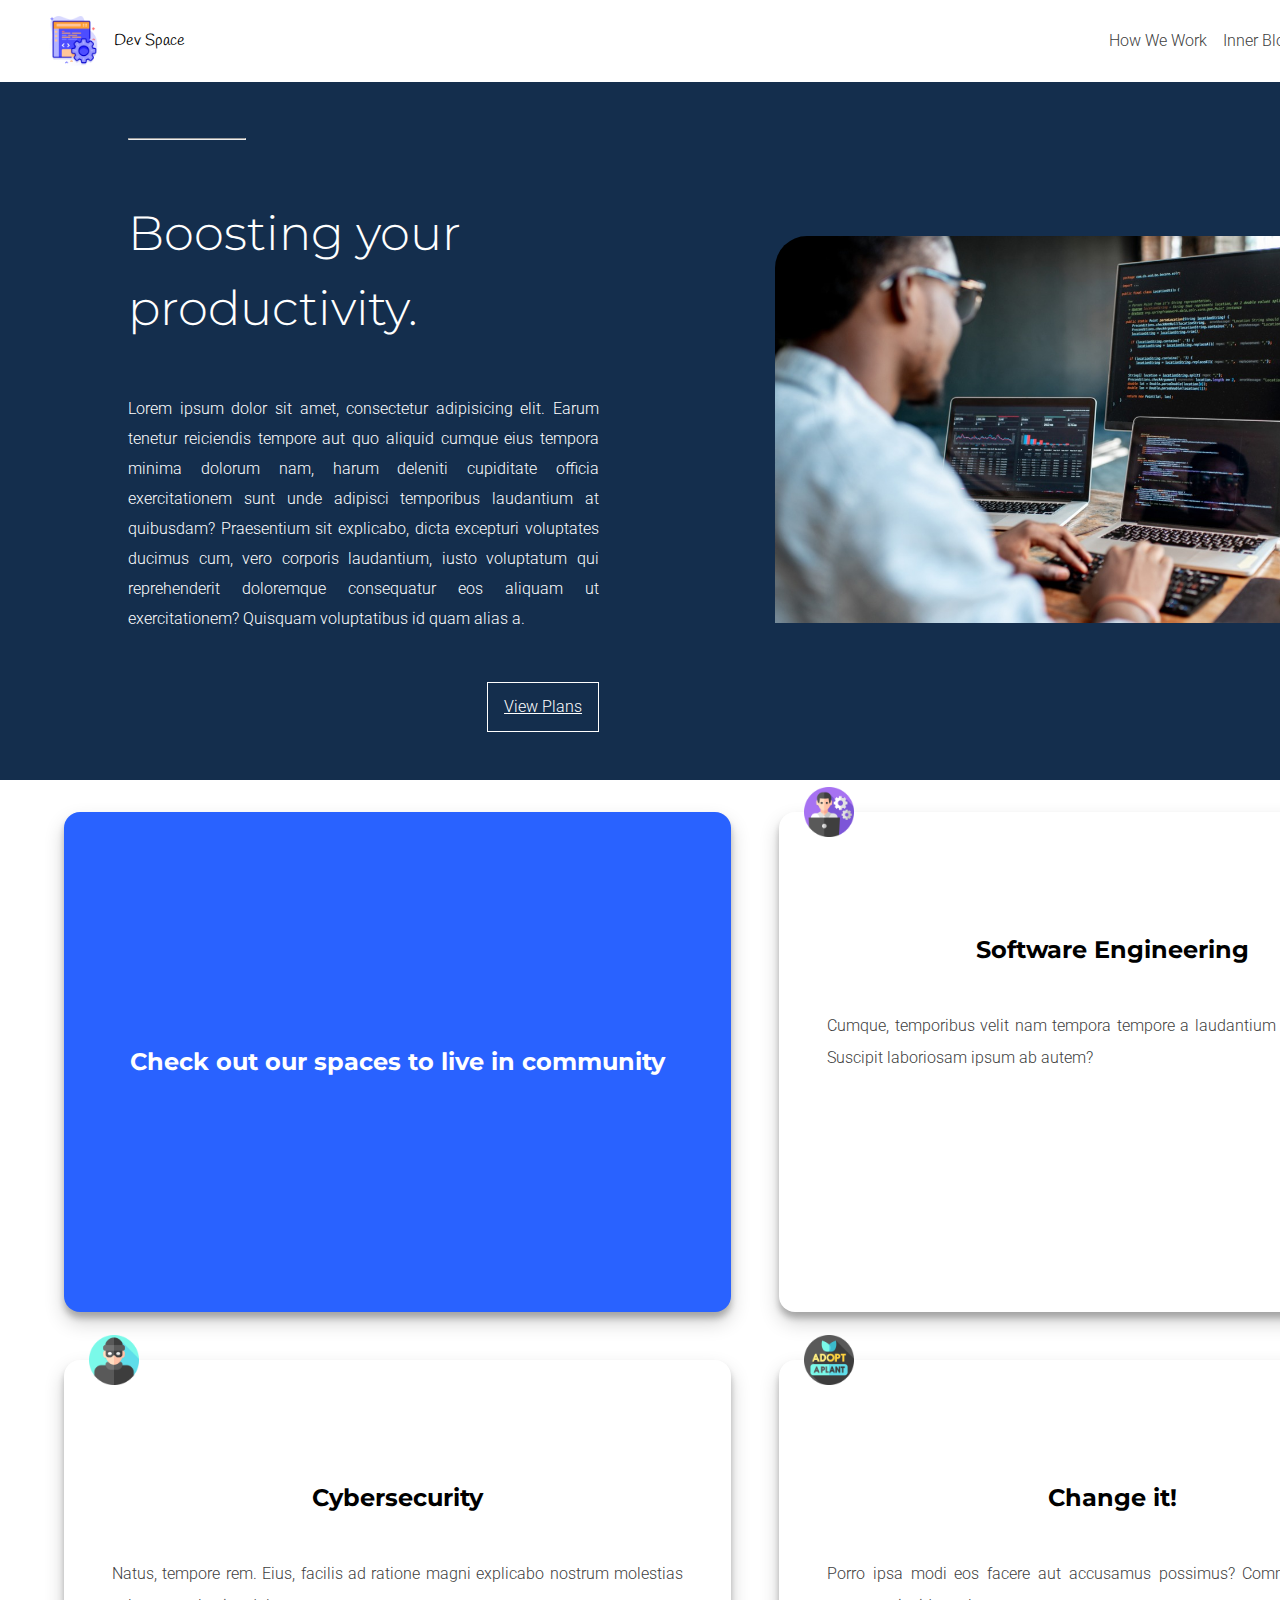
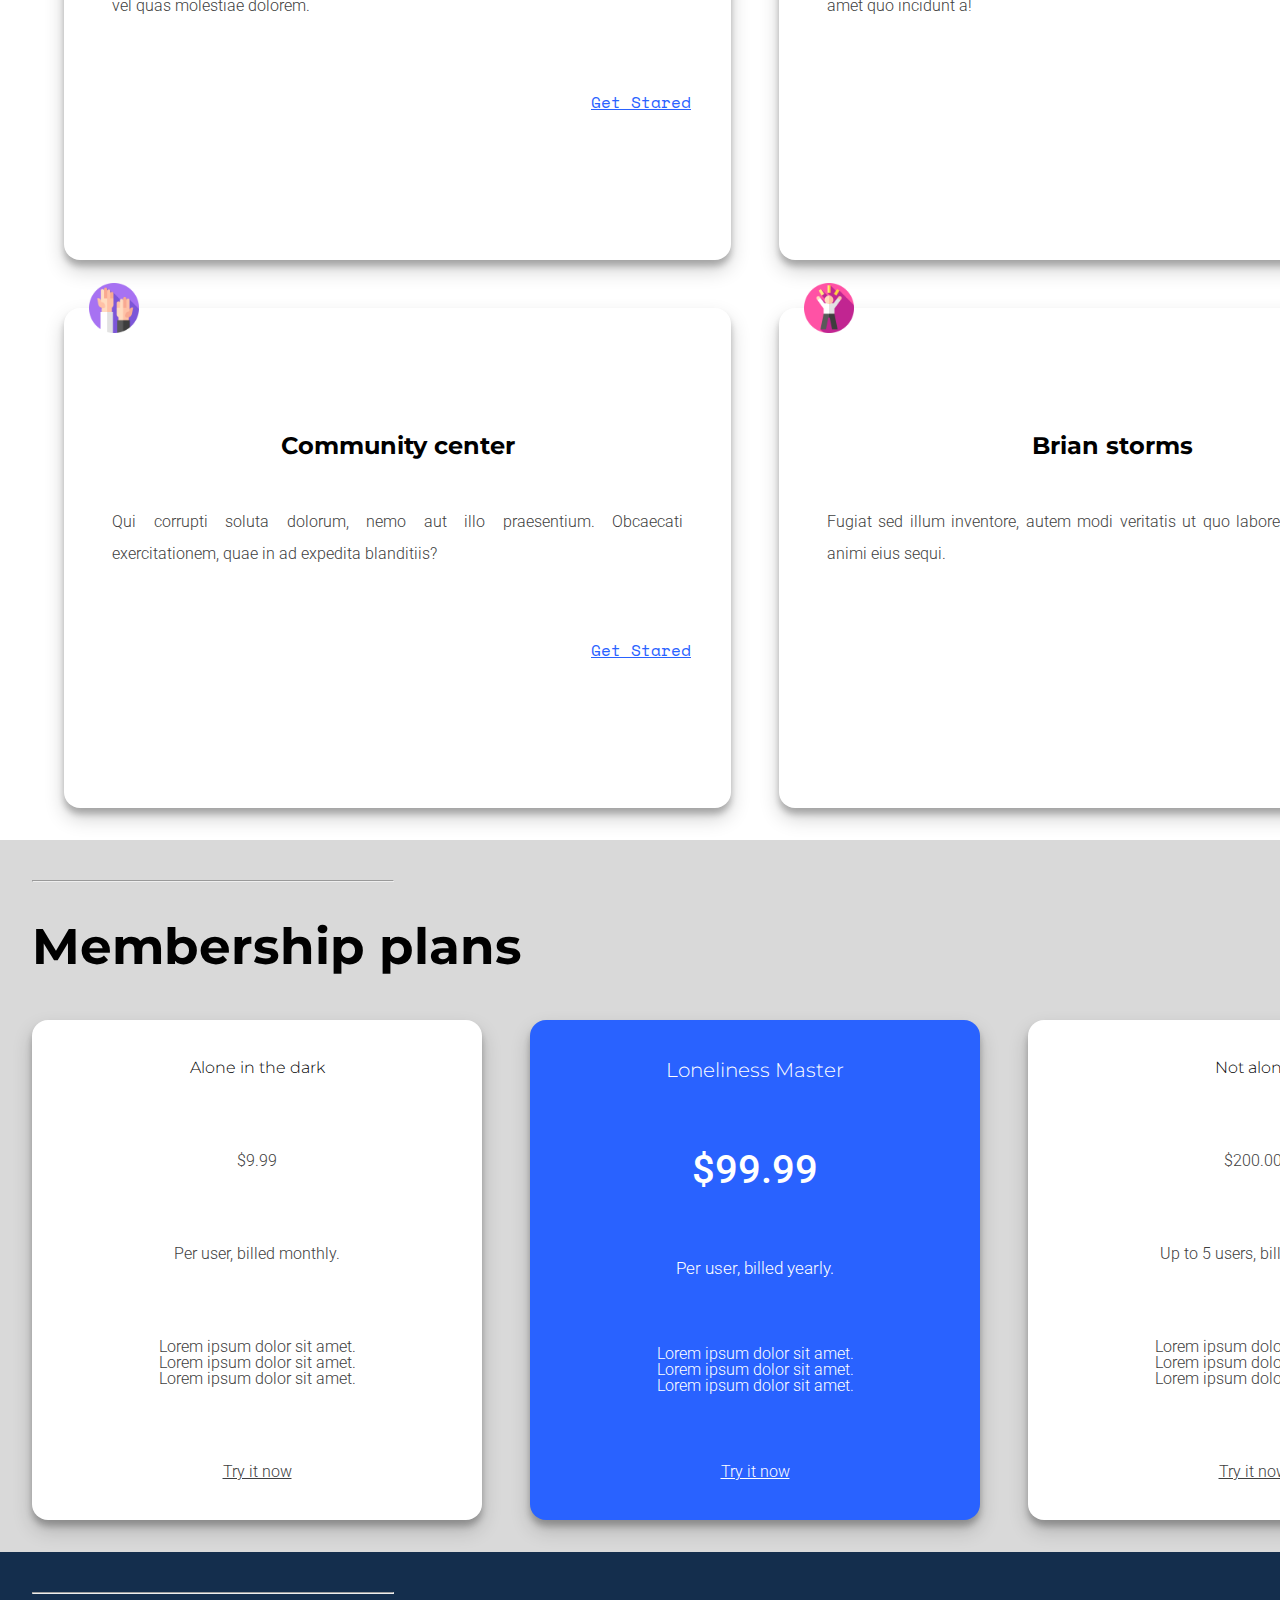
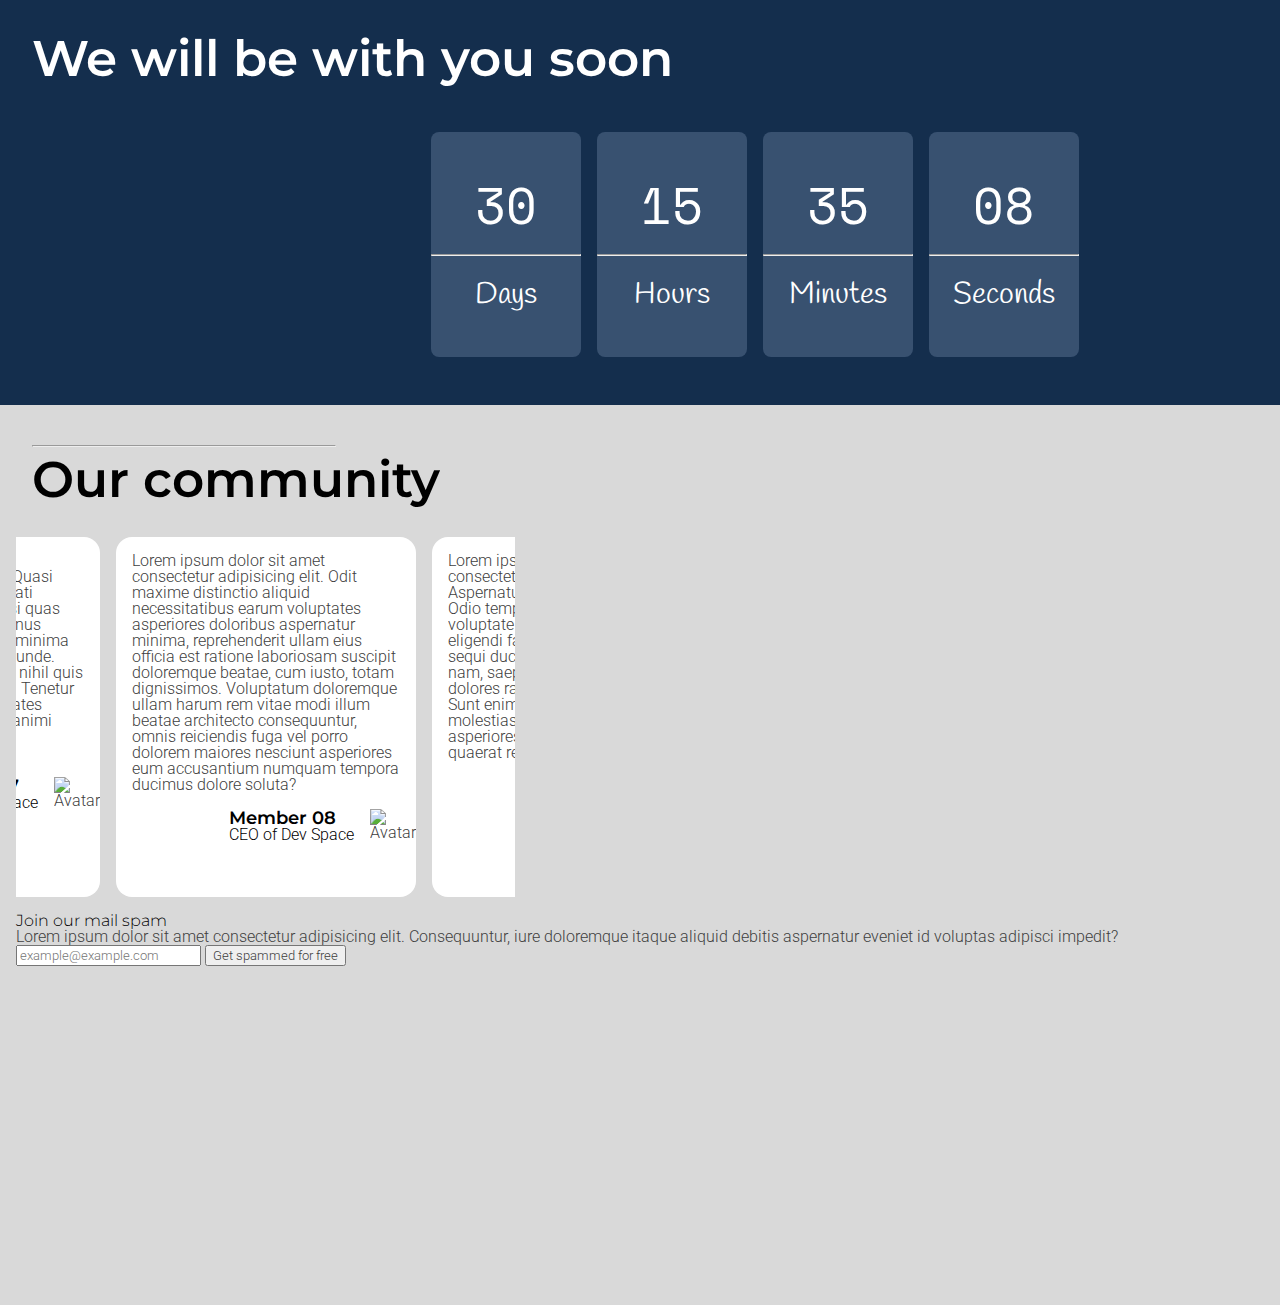
==== commit 1580f6e3: "Update xd" ====
--- a/parcial-i-grupo-de-trabajo-08-bootstrap-bad/index.html
+++ b/parcial-i-grupo-de-trabajo-08-bootstrap-bad/index.html
@@ -47,16 +47,18 @@
 
   <section class="layout-item" id="landing-section">
     <div class="side-text">
-      <hr>
+      <hr class="hr-landing-section">
+
       <h2> Boosting your productivity. </h2>
-      
       <p>
         Lorem ipsum dolor sit amet, consectetur adipisicing elit. Earum tenetur reiciendis tempore aut quo aliquid cumque eius tempora minima dolorum nam, harum deleniti cupiditate officia exercitationem sunt unde adipisci temporibus laudantium at quibusdam? Praesentium sit explicabo, dicta excepturi voluptates ducimus cum, vero corporis laudantium, iusto voluptatum qui reprehenderit doloremque consequatur eos aliquam ut exercitationem? Quisquam voluptatibus id quam alias a.
       </p>
 
-      <a class="btn light" href="#">
+      <div class="a-button-container">
+        <a class="btn light" href="#">
         View Plans
-      </a>
+        </a>
+      </div>
     </div>
 
     <figure class="side-image">
@@ -130,8 +132,11 @@
   </section>
   
   <section class="layout-item" id="plans-section">
+
     <article class="side-text">
       <hr>
+      <br>
+      <br>
       <h2>
         Membership plans
       </h2>
@@ -177,32 +182,34 @@
     </section>
   </section>
 
-  <section id="timer-section">
+  <section class="layout-item" id="timer-section">
     <article class="side-text">
       <hr>
+      <br>
+      <br>
       <h2> We will be with you soon</h2>
     </article>
 
     <div class="timer">
       <div class="timer-part">
         <span>30</span>
-        <span> Days </span>
         <hr>
+        <span class="secondary-span"> Days </span>
       </div>
       <div class="timer-part">
         <span>15</span>
-        <span> Hours </span>
         <hr>
+        <span class="secondary-span"> Hours </span>
       </div>
       <div class="timer-part">
         <span>35</span>
-        <span> Minutes </span>
         <hr>
+        <span class="secondary-span"> Minutes </span>
       </div>
       <div class="timer-part">
         <span>08</span>
-        <span> Seconds </span>
         <hr>
+        <span class="secondary-span"> Seconds </span>
       </div>
     </div>
   </section>
@@ -215,7 +222,7 @@
 
     <div class="container">
       <article class="tweet-card">
-        <p> 
+        <p class="tweet-message"> 
           Lorem ipsum dolor sit, amet consectetur adipisicing elit. Commodi voluptatem repudiandae tenetur, laborum possimus eius ad aliquam quis quaerat labore eligendi natus, harum pariatur. Nulla quo reiciendis facere voluptatibus nihil exercitationem sed voluptate ducimus maxime nostrum quisquam debitis laudantium corrupti sequi, molestias repellat iure similique impedit. A, ex omnis? Harum asperiores non repudiandae quos nulla impedit consequuntur dignissimos iste odio!
         </p>
         <div class="user-info">
@@ -230,7 +237,7 @@
       </article>
 
       <article class="tweet-card">
-        <p> 
+        <p class="tweet-message"> 
           Lorem ipsum, dolor sit amet consectetur adipisicing elit. Sint quod animi, ipsam dolorem expedita molestiae modi pariatur, culpa, iusto ipsa maiores beatae. Aut veniam esse eaque modi quis ea unde maiores natus nesciunt facere officia corporis voluptas, rerum, fugit dolore repudiandae nemo culpa quos alias! Dignissimos, voluptas itaque quisquam quia aperiam natus dolorem cum ratione repellat suscipit. Corporis, recusandae voluptatibus.
         </p>
         <div class="user-info">
@@ -245,7 +252,7 @@
       </article>
 
       <article class="tweet-card">
-        <p> 
+        <p class="tweet-message"> 
           Lorem ipsum dolor sit amet consectetur, adipisicing elit. Neque omnis facilis repudiandae, sed perferendis dolores voluptate. Tempore, aperiam cumque nihil, animi perferendis inventore eligendi eum deleniti fugiat quod quasi, quae eius nemo dignissimos repellendus distinctio nobis quia consequuntur? Rem ipsa perspiciatis at eligendi perferendis. Similique voluptate totam dolorum error esse delectus atque harum illo, suscipit sit beatae neque eos labore.
         </p>
         <div class="user-info">
@@ -260,7 +267,7 @@
       </article>
 
       <article class="tweet-card">
-        <p> 
+        <p class="tweet-message"> 
           Lorem ipsum dolor sit amet consectetur adipisicing elit. Ea sunt totam fugit assumenda, incidunt quidem sed nihil? Harum quibusdam possimus sed alias voluptatem maiores ea numquam beatae, provident atque voluptatibus assumenda repudiandae, corrupti pariatur natus nam tempore quia deleniti, aspernatur deserunt a aperiam? Error pariatur deleniti nisi, quaerat doloribus aliquid quibusdam aut enim possimus repellendus, blanditiis animi id molestiae magni?
         </p>
         <div class="user-info">
@@ -275,7 +282,7 @@
       </article>
 
       <article class="tweet-card">
-        <p> 
+        <p class="tweet-message"> 
           Lorem ipsum dolor sit amet consectetur adipisicing elit. Pariatur animi fugit dicta quod. Porro praesentium sed corrupti suscipit accusamus asperiores magnam dolorem reprehenderit laboriosam, minima esse ab nobis quam veniam, deleniti alias aspernatur impedit repudiandae est, odit dolores officiis blanditiis. Perspiciatis odio voluptatibus, nobis cumque ullam maxime molestiae quis atque quo rem est dolores quaerat accusamus temporibus cupiditate. Tempore, nesciunt?
         </p>
         <div class="user-info">
@@ -290,7 +297,7 @@
       </article>
 
       <article class="tweet-card">
-        <p> 
+        <p class="tweet-message"> 
           Lorem ipsum dolor sit amet consectetur, adipisicing elit. Nam, earum dolorem nesciunt amet culpa provident necessitatibus? Vitae, reiciendis sint. Ea delectus ad adipisci iusto consequatur, fugiat repudiandae necessitatibus voluptatibus, asperiores sit sequi tenetur odit labore dolores culpa quod magnam ducimus distinctio amet tempore aut voluptatum magni recusandae! Consequatur aperiam sint amet at minima iste ratione eveniet eaque, inventore, quis quam!
         </p>
         <div class="user-info">
@@ -305,7 +312,7 @@
       </article>
 
       <article class="tweet-card">
-        <p> 
+        <p class="tweet-message"> 
           Lorem ipsum dolor sit amet consectetur adipisicing elit. Quasi corporis qui incidunt obcaecati laudantium voluptatibus, nisi quas deleniti doloremque error, minus ratione eveniet velit suscipit minima iste adipisci vero voluptates unde. Asperiores illum recusandae nihil quis officia repellat at odio rerum. Tenetur quaerat est ea dolore voluptates suscipit vitae modi, in quas animi nesciunt iusto quia quam, assumenda harum nulla?
         </p>
         <div class="user-info">
@@ -320,7 +327,7 @@
       </article>
 
       <article class="tweet-card">
-        <p> 
+        <p class="tweet-message"> 
           Lorem ipsum dolor sit amet consectetur adipisicing elit. Odit maxime distinctio aliquid necessitatibus earum voluptates asperiores doloribus aspernatur minima, reprehenderit ullam eius officia est ratione laboriosam suscipit doloremque beatae, cum iusto, totam dignissimos. Voluptatum doloremque ullam harum rem vitae modi illum beatae architecto consequuntur, omnis reiciendis fuga vel porro dolorem maiores nesciunt asperiores eum accusantium numquam tempora ducimus dolore soluta?
         </p>
         <div class="user-info">
@@ -335,7 +342,7 @@
       </article>
 
       <article class="tweet-card">
-        <p> 
+        <p class="tweet-message"> 
           Lorem ipsum dolor sit amet consectetur adipisicing elit. Aspernatur in incidunt reprehenderit. Odio tempore illum officiis sapiente, voluptate quos dolorum, esse ipsam eligendi facilis autem soluta aliquid sequi ducimus eveniet dignissimos et nam, saepe ex ad enim? Ut aut dolores ratione, dicta officia tenetur! Sunt enim maiores fugit eligendi molestias, minima reiciendis ipsa asperiores quos ipsam cupiditate quaerat repudiandae non.
         </p>
         <div class="user-info">
@@ -350,7 +357,7 @@
       </article>
 
       <article class="tweet-card">
-        <p> 
+        <p class="tweet-message"> 
           Lorem ipsum dolor sit, amet consectetur adipisicing elit. Laudantium est, odio adipisci quam consequuntur distinctio aliquam reiciendis architecto in. Odit corrupti ipsum suscipit dolore deserunt labore, earum provident possimus illum voluptatum quaerat repellendus quia error libero. Possimus sit soluta eos alias quia aliquid et aliquam vero voluptate facere dicta laudantium suscipit magni, perspiciatis veritatis voluptas minus hic fuga reprehenderit quos.
         </p>
         <div class="user-info">
@@ -365,7 +372,7 @@
       </article>
 
       <article class="tweet-card">
-        <p> 
+        <p class="tweet-message"> 
           Lorem, ipsum dolor sit amet consectetur adipisicing elit. Nobis, totam vero? Laboriosam nulla corrupti magnam eum, omnis minima repellendus ducimus! Sunt ex modi aperiam ab. Nulla tenetur dolores maxime asperiores pariatur aliquid libero in quas a voluptatem? Vitae non adipisci, necessitatibus corporis numquam ipsam recusandae totam maiores! Tempora, et mollitia nemo ipsa explicabo obcaecati, quisquam totam sint ratione ullam debitis.
         </p>
         <div class="user-info">
@@ -380,7 +387,7 @@
       </article>
 
       <article class="tweet-card">
-        <p> 
+        <p class="tweet-message"> 
           Lorem ipsum dolor sit amet consectetur adipisicing elit. Maxime nesciunt provident corrupti qui sunt perferendis iure nobis veniam vitae explicabo beatae, facilis distinctio necessitatibus accusantium voluptatem tenetur voluptatibus similique ducimus suscipit! Quis dolor facilis eius! Eum odit molestiae beatae praesentium tempora officia modi, aut dolorum nisi blanditiis tempore, eligendi doloremque distinctio, a aperiam iste officiis eveniet ex omnis nostrum voluptate.
         </p>
         <div class="user-info">
@@ -395,7 +402,7 @@
       </article>
 
       <article class="tweet-card">
-        <p> 
+        <p class="tweet-message"> 
           Lorem ipsum dolor sit amet consectetur adipisicing elit. Voluptatibus iusto inventore doloribus eveniet excepturi, ea cum? Aliquam facere explicabo debitis. Incidunt earum, natus suscipit, delectus tempora optio adipisci accusantium et dolores doloremque deleniti asperiores fugiat blanditiis facilis nam enim error unde esse minus aliquam. Voluptatibus nostrum distinctio magni earum laborum aliquam, tempore temporibus expedita voluptas culpa consequuntur accusantium corrupti explicabo?
         </p>
         <div class="user-info">
@@ -410,7 +417,7 @@
       </article>
 
       <article class="tweet-card">
-        <p> 
+        <p class="tweet-message"> 
           Lorem ipsum dolor sit amet, consectetur adipisicing elit. Quo nisi maiores ab aut laudantium blanditiis, iusto unde corrupti voluptatem incidunt numquam debitis dolorum commodi atque necessitatibus repellat, quasi temporibus aperiam rerum earum? Velit dicta tempora quae ipsum sapiente dolore voluptate maxime, similique laudantium beatae cum molestias? Eaque voluptatem quis magni eius odio repudiandae labore! Dignissimos officiis corrupti facilis reprehenderit hic.
         </p>
         <div class="user-info">
@@ -425,7 +432,7 @@
       </article>
 
       <article class="tweet-card">
-        <p> 
+        <p class="tweet-message"> 
           Lorem ipsum dolor sit, amet consectetur adipisicing elit. Omnis voluptatibus perferendis praesentium sapiente iste soluta. Facere temporibus omnis neque, nihil, vel nam libero cumque ratione minima consequuntur error at quod unde, alias sapiente! Maiores tempora sed, quidem reiciendis repellendus qui porro asperiores sunt. Est necessitatibus a sed laborum fugiat quis adipisci, natus quidem nihil fuga quibusdam corporis nobis ducimus facere.
         </p>
         <div class="user-info">
--- a/parcial-i-grupo-de-trabajo-08-bootstrap-bad/assets/css/style.css
+++ b/parcial-i-grupo-de-trabajo-08-bootstrap-bad/assets/css/style.css
@@ -80,70 +80,357 @@
   grid-template-columns: 1fr;
   grid-template-rows: minmax(50px, 15%) 1fr;
   grid-template-areas: "header" "section";
-}
-
-figure {
+  /*Spaces section*/
+  /*plans section*/
+}
+body .layout-item {
+  padding: 1rem;
+  display: flex;
+  flex-direction: column;
+}
+body header.layout-item {
+  grid-area: header;
+  display: flex;
+  background-color: white;
+  padding: 1rem 3rem 1rem 3rem;
+  position: sticky;
+  top: 0;
+  left: 0;
+  z-index: 10;
+  display: flex;
+  flex-direction: row;
+  gap: 1rem;
+  justify-content: space-between;
+  align-items: center;
+}
+body header.layout-item figure {
   width: 50px;
   height: 50px;
 }
-figure img {
+body header.layout-item figure img {
   width: 100%;
   height: 100%;
   object-fit: contain;
 }
-
-#hamburger {
+body header.layout-item #hamburger {
   display: none;
 }
-
-h1 {
+body header.layout-item h1 {
   font-family: "Handlee", cursive;
   color: hsl(0deg, 0%, 0%);
 }
-
-.layout-item {
-  padding: 1rem;
-  display: flex;
-  flex-direction: column;
-  gap: 1rem;
-  justify-content: center;
-  align-items: center;
-}
-
-header.layout-item {
-  grid-area: header;
-  display: flex;
-  background-color: white;
-  display: flex;
-  flex-direction: row;
-  gap: 1rem;
-  justify-content: space-between;
-  align-items: center;
-}
-header.layout-item .header-container {
-  display: flex;
-  flex-direction: row;
-  gap: 1rem;
-  justify-content: center;
-  align-items: center;
-}
-header.layout-item nav {
-  display: flex;
+body header.layout-item .header-container {
+  display: flex;
+  flex-direction: row;
+  gap: 1rem;
+  justify-content: center;
+  align-items: center;
+}
+body header.layout-item ul {
+  display: flex;
+}
+body header.layout-item a {
+  text-decoration: none;
   flex-direction: row-reverse;
 }
-header.layout-item a {
-  text-decoration: none;
-}
-
-nav > ul {
-  display: flex;
-  flex-direction: row-reverse;
-  gap: 1rem;
-  justify-content: center;
-  align-items: flex-end;
+body header.layout-item nav > ul {
+  display: flex;
+  flex-direction: row center;
+  gap: 1rem;
+  justify-content: flex-end;
+  align-items: center;
   gap: 1rem;
   list-style: none;
   text-decoration: none;
 }
+body section.layout-item#landing-section {
+  background-color: hsl(213deg, 58%, 19%);
+  display: flex;
+  flex-direction: row;
+  gap: 1rem;
+  justify-content: center;
+  align-items: center;
+  gap: 2rem;
+  position: relative;
+}
+body section.layout-item#landing-section .side-text {
+  width: 60%;
+  display: flex;
+  gap: 3rem;
+  flex-direction: column;
+  justify-content: space-between;
+  padding: 2rem;
+  margin: 0 5rem;
+}
+body section.layout-item#landing-section .side-text hr {
+  width: 25%;
+  margin-left: 0;
+  color: white;
+}
+body section.layout-item#landing-section .side-text h2, body section.layout-item#landing-section .side-text p, body section.layout-item#landing-section .side-text a {
+  color: white;
+}
+body section.layout-item#landing-section .side-text h2 {
+  font-size: 300%;
+  line-height: 75px;
+}
+body section.layout-item#landing-section .side-text p {
+  text-align: justify;
+  line-height: 30px;
+}
+body section.layout-item#landing-section .side-text a {
+  border: solid 1px white;
+  padding: 1rem;
+}
+body section.layout-item#landing-section .side-text .a-button-container {
+  display: flex;
+  flex-direction: row-reverse;
+  gap: 1rem;
+  justify-content: flex-start;
+  align-items: center;
+}
+body section.layout-item#landing-section figure {
+  padding: 2rem;
+}
+body section.layout-item#landing-section figure img {
+  width: 100%;
+  height: 100%;
+  object-fit: contain;
+  border-radius: 2rem 0 2rem 0;
+}
+body section.layout-item#spaces-section .container {
+  display: flex;
+  flex-direction: row;
+  gap: 1rem;
+  justify-content: space-around;
+  align-items: center;
+  flex-wrap: wrap;
+  padding: 0 2rem;
+  gap: 1rem;
+}
+body section.layout-item#spaces-section .container article#spaces-title {
+  background-color: hsl(224deg, 100%, 58%);
+}
+body section.layout-item#spaces-section .container article#spaces-title h2 {
+  color: white;
+}
+body section.layout-item#spaces-section .container article.space-card {
+  flex: 1 0 450px;
+  min-height: 500px;
+  padding: 1rem;
+  margin: 1rem;
+  display: flex;
+  flex-direction: column;
+  gap: 1rem;
+  justify-content: center;
+  align-items: center;
+  background-color: white;
+  border-radius: 1rem;
+  box-shadow: 0 10px 20px rgba(0, 0, 0, 0.19), 0 6px 6px rgba(0, 0, 0, 0.23);
+  position: relative;
+}
+body section.layout-item#spaces-section .container article.space-card figure {
+  position: absolute;
+  top: -25px;
+  left: 25px;
+  width: 50px;
+  height: 50px;
+}
+body section.layout-item#spaces-section .container article.space-card figure img {
+  width: 100%;
+  height: 100%;
+  object-fit: contain;
+}
+body section.layout-item#spaces-section .container article.space-card h2, body section.layout-item#spaces-section .container article.space-card h3 {
+  text-align: center;
+  font-size: 1.5rem;
+  font-weight: 700;
+}
+body section.layout-item#spaces-section .container article.space-card p {
+  align-self: stretch;
+  text-align: justify;
+  padding: 2rem;
+  line-height: 2;
+}
+body section.layout-item#spaces-section .container article.space-card a {
+  align-self: flex-end;
+  padding: 1.5rem;
+  color: hsl(224deg, 100%, 58%);
+  font-family: "Space Mono", monospace;
+}
+body section.layout-item#plans-section {
+  background-color: hsl(0deg, 0%, 85%);
+  gap: 1rem;
+}
+body section.layout-item#plans-section article.side-text {
+  padding: 1rem;
+}
+body section.layout-item#plans-section article.side-text hr {
+  text-align: left;
+  width: 25%;
+  margin-left: 0;
+  color: white;
+}
+body section.layout-item#plans-section article.side-text h2 {
+  font-weight: 700;
+  font-size: 50px;
+}
+body section.layout-item#plans-section section.container {
+  display: flex;
+  flex-direction: row;
+  gap: 1rem;
+  justify-content: space-around;
+  align-items: center;
+  flex-wrap: nowrap;
+  gap: 1rem;
+}
+body section.layout-item#plans-section section.container article.plan-card {
+  flex: 1 0 450px;
+  min-height: 500px;
+  padding: 2.5rem;
+  margin: 1rem;
+  display: flex;
+  flex-direction: column;
+  gap: 1rem;
+  justify-content: space-between;
+  align-items: center;
+  background-color: white;
+  border-radius: 1rem;
+  box-shadow: 0 10px 20px rgba(0, 0, 0, 0.19), 0 6px 6px rgba(0, 0, 0, 0.23);
+}
+body section.layout-item#plans-section section.container article.plan-card.starred {
+  background-color: hsl(224deg, 100%, 58%);
+}
+body section.layout-item#plans-section section.container article.plan-card.starred h3, body section.layout-item#plans-section section.container article.plan-card.starred span, body section.layout-item#plans-section section.container article.plan-card.starred ul, body section.layout-item#plans-section section.container article.plan-card.starred li, body section.layout-item#plans-section section.container article.plan-card.starred a {
+  color: white;
+}
+body section.layout-item#plans-section section.container article.plan-card.starred span.plan-price {
+  font-weight: 500;
+  font-size: 40px;
+}
+body section.layout-item#plans-section section.container article.plan-card.starred h3 {
+  font-size: 20px;
+}
+body section.layout-item#plans-section section.container article.plan-card.starred span.plan-price-desc {
+  font-size: 17px;
+}
+body section.layout-item#timer-section {
+  background-color: hsl(213deg, 58%, 19%);
+  gap: 2rem;
+}
+body section.layout-item#timer-section article.side-text {
+  color: white;
+  padding: 1rem;
+}
+body section.layout-item#timer-section article.side-text hr {
+  text-align: left;
+  width: 25%;
+  margin-left: 0;
+  color: white;
+}
+body section.layout-item#timer-section article.side-text h2 {
+  color: white;
+  font-weight: 600;
+  font-size: 50px;
+}
+body section.layout-item#timer-section .timer {
+  display: flex;
+  flex-direction: row;
+  justify-content: center;
+  align-items: center;
+  gap: 1rem;
+  padding: 0 0 2rem 0;
+}
+body section.layout-item#timer-section .timer .timer-part {
+  display: flex;
+  flex-direction: column;
+  justify-content: center;
+  align-items: center;
+  border-radius: 0.5rem;
+  gap: 1rem;
+  height: 25vh;
+  width: 150px;
+  background-color: hsl(213deg, 33%, 33%);
+}
+body section.layout-item#timer-section .timer .timer-part hr {
+  width: inherit;
+}
+body section.layout-item#timer-section .timer .timer-part span {
+  font-size: 50px;
+  color: white;
+  font-family: "Space Mono", monospace;
+}
+body section.layout-item#timer-section .timer .timer-part span.secondary-span {
+  font-size: 30px;
+  font-family: "Handlee", cursive;
+}
+body section.layout-item#tweets-section {
+  min-height: 100vh;
+  max-width: 100vw;
+  background-color: hsl(0deg, 0%, 85%);
+}
+body section.layout-item#tweets-section article.side-text {
+  color: white;
+  padding: 1rem;
+}
+body section.layout-item#tweets-section article.side-text hr {
+  text-align: left;
+  width: 25%;
+  margin-left: 0;
+  color: white;
+}
+body section.layout-item#tweets-section article.side-text h2 {
+  color: hsl(0deg, 0%, 0%);
+  font-weight: 600;
+  font-size: 50px;
+}
+body section.layout-item#tweets-section .container {
+  max-width: 40%;
+  display: flex;
+  flex-direction: row;
+  justify-content: center;
+  align-items: center;
+  gap: 1rem;
+  padding: 1rem;
+  overflow: scroll;
+}
+body section.layout-item#tweets-section .container .tweet-card {
+  min-height: 40vh;
+  min-width: 300px;
+  border-radius: 1rem;
+  background-color: white;
+  gap: 2rem;
+  padding: 1rem;
+}
+body section.layout-item#tweets-section .container .tweet-card p.tweet-message {
+  overflow-y: auto;
+}
+body section.layout-item#tweets-section .container .tweet-card .user-info {
+  display: flex;
+  flex-direction: row;
+  justify-content: flex-end;
+  gap: 1rem;
+  padding-top: 1rem;
+}
+body section.layout-item#tweets-section .container .tweet-card .user-info .user-data {
+  display: flex;
+  flex-direction: column;
+}
+body section.layout-item#tweets-section .container .tweet-card .user-info .user-data h3, body section.layout-item#tweets-section .container .tweet-card .user-info .user-data p {
+  color: hsl(0deg, 0%, 0%);
+}
+body section.layout-item#tweets-section .container .tweet-card .user-info .user-data h3 {
+  font-size: 115%;
+  font-weight: 600;
+}
+body section.layout-item#tweets-section .container .tweet-card .user-info figure {
+  width: 30px;
+  height: 30px;
+}
+body section.layout-item#tweets-section .container .tweet-card .user-info figure img {
+  width: 100%;
+  height: 100%;
+  object-fit: contain;
+}
 
 /*# sourceMappingURL=style.css.map */
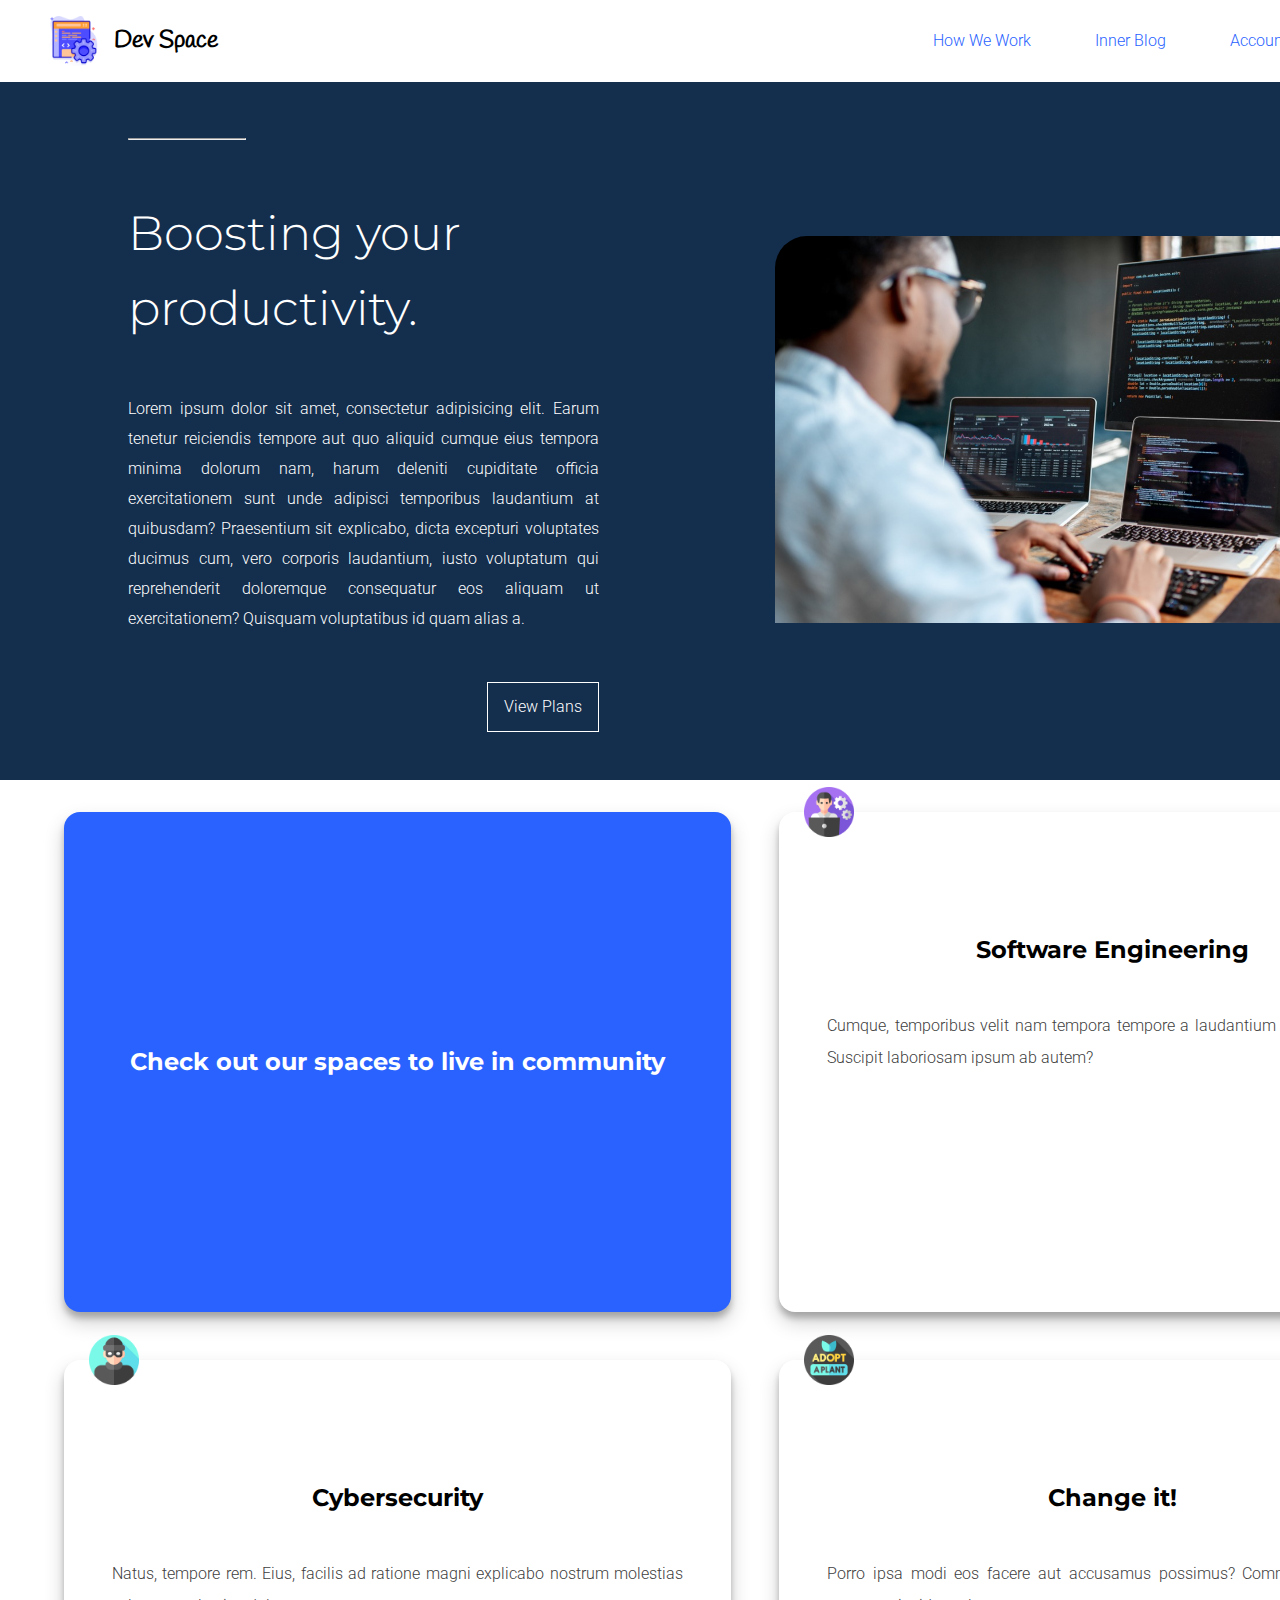
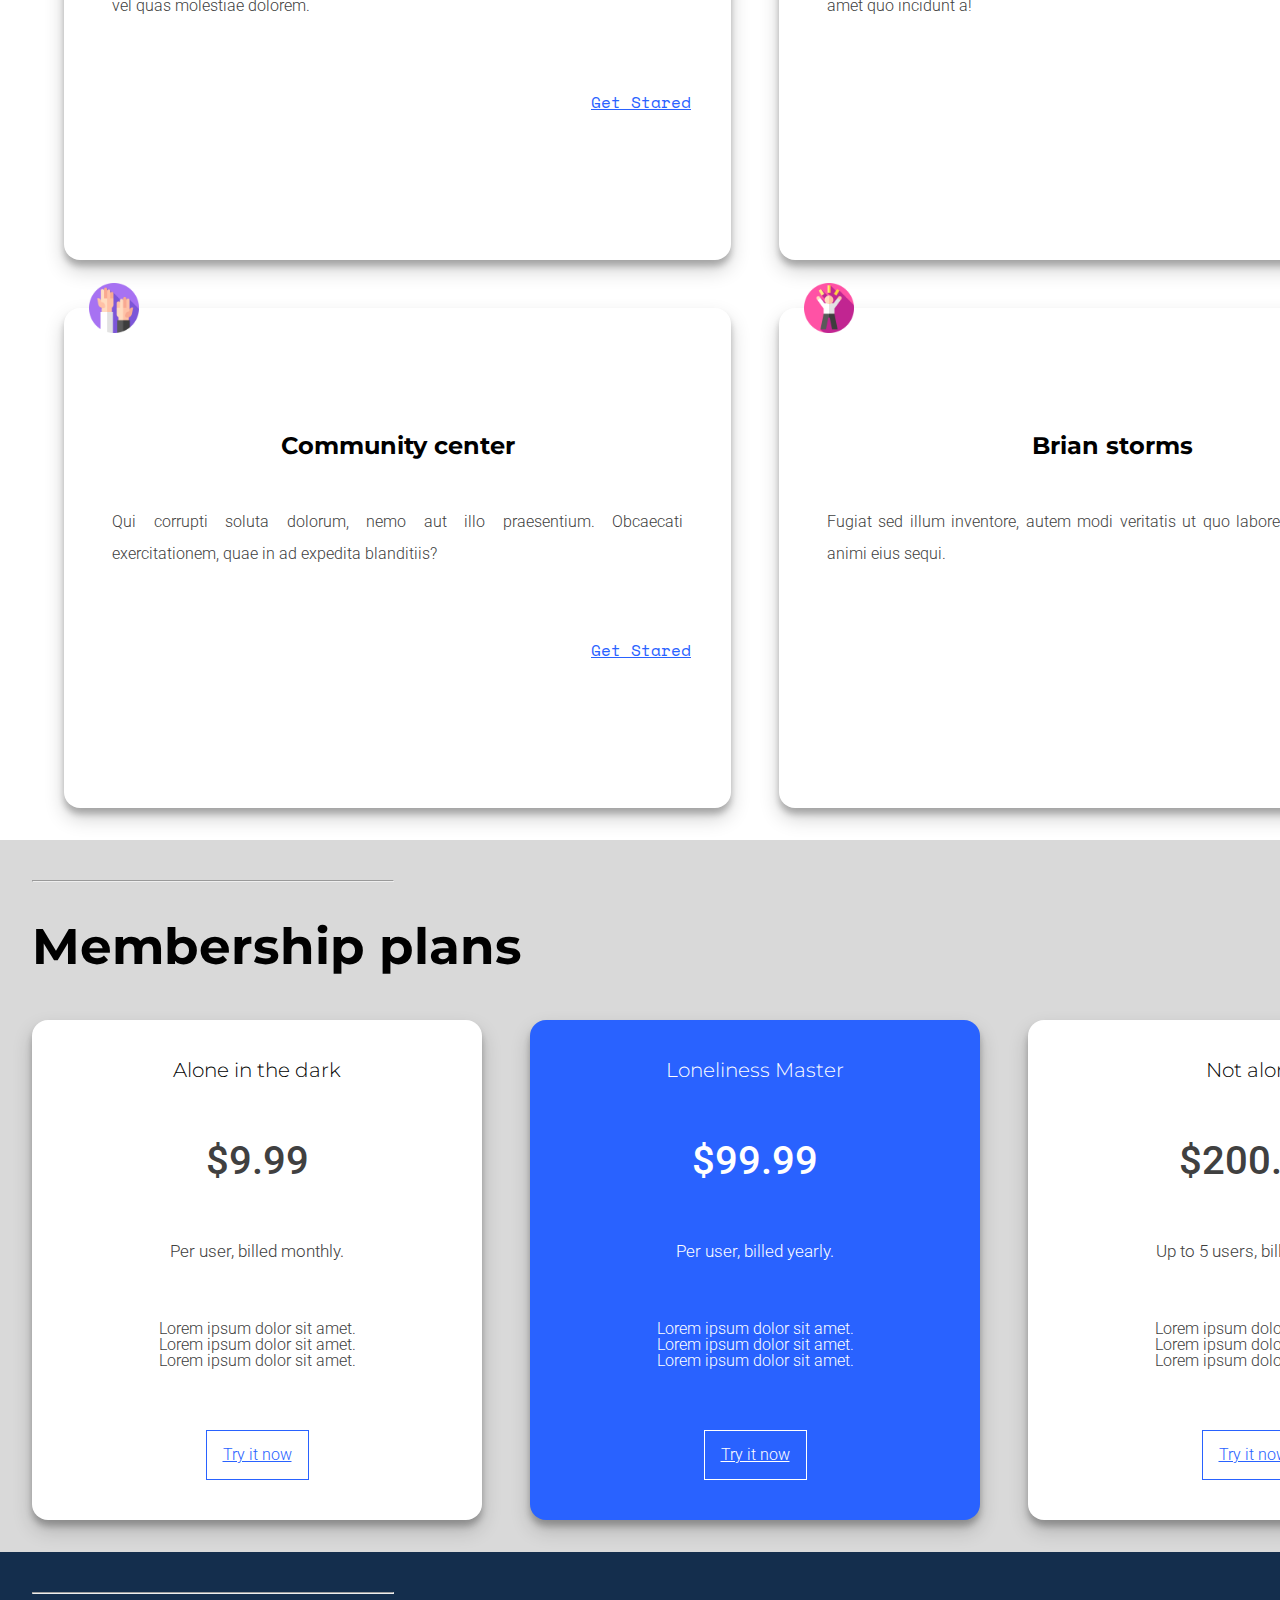
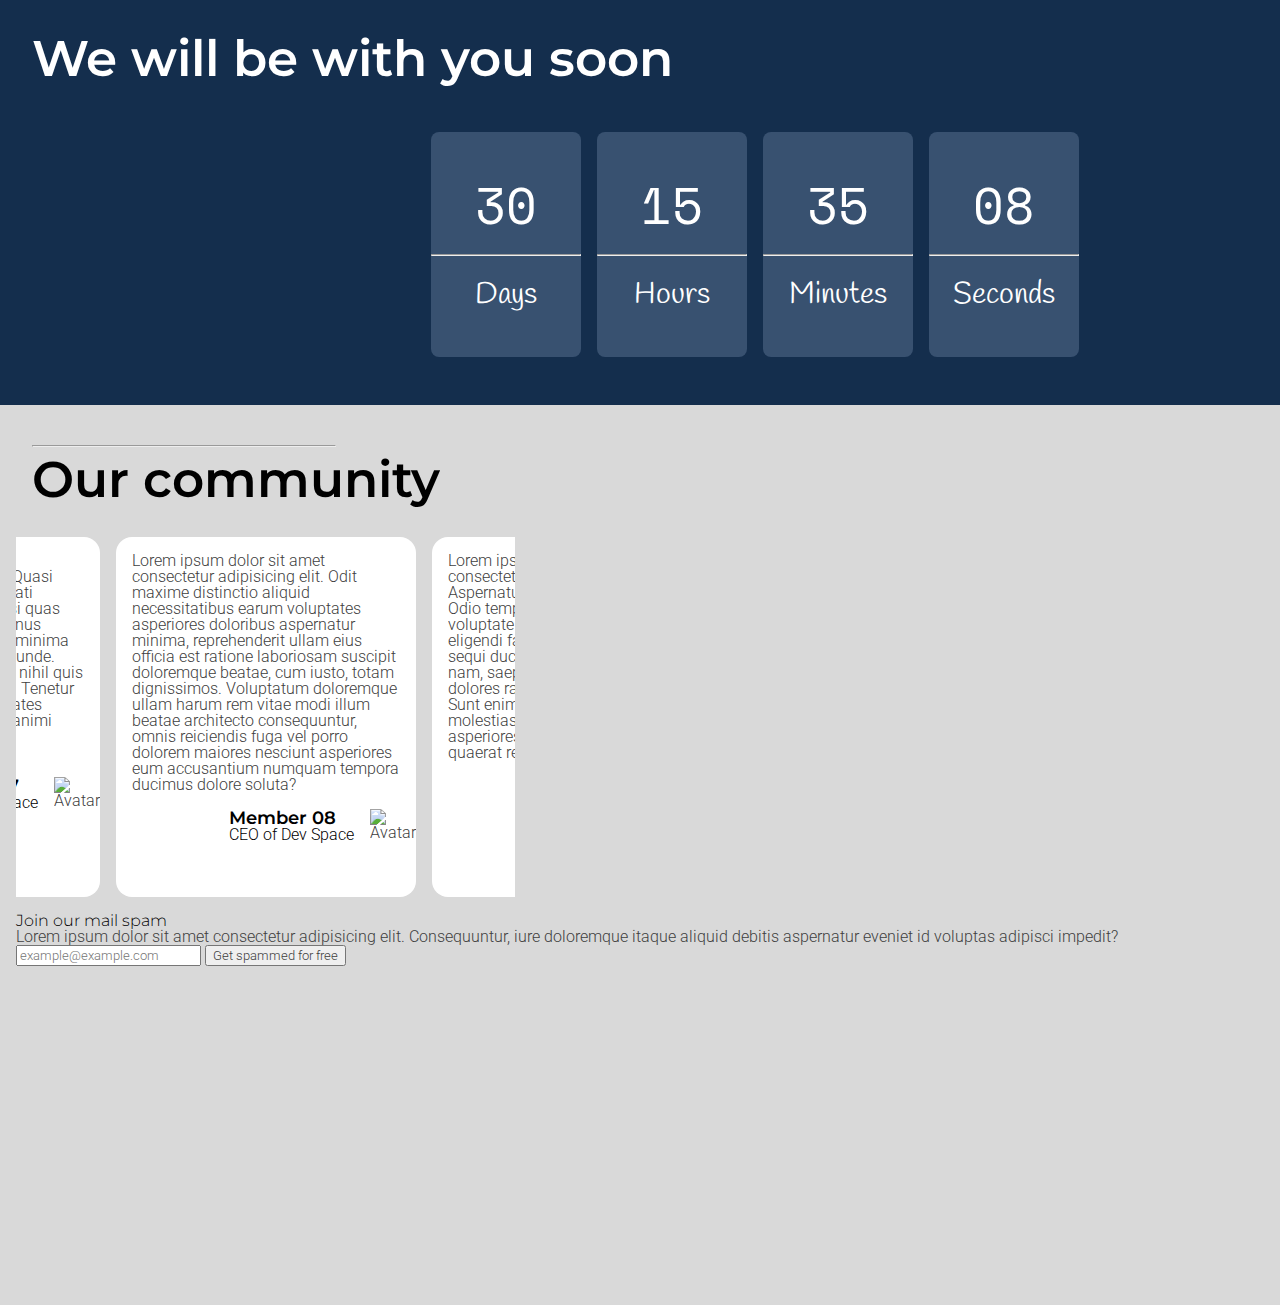
==== commit f97ad2ea: "cambios" ====
--- a/parcial-i-grupo-de-trabajo-08-bootstrap-bad/index.html
+++ b/parcial-i-grupo-de-trabajo-08-bootstrap-bad/index.html
@@ -38,7 +38,7 @@
           <li><a href="#"> How We Work </a></li>
           <li><a href="#"> Inner Blog </a></li>
           <li><a href="#"> Account </a></li>
-          <li class="btn"> <a href="#"> View Plans </a> </li>
+          <li class="btn"> <a class="white-a" href="#"> View Plans </a> </li>
         </ul>
       </nav>
     </div>
--- a/parcial-i-grupo-de-trabajo-08-bootstrap-bad/assets/css/style.css
+++ b/parcial-i-grupo-de-trabajo-08-bootstrap-bad/assets/css/style.css
@@ -118,6 +118,8 @@
 body header.layout-item h1 {
   font-family: "Handlee", cursive;
   color: hsl(0deg, 0%, 0%);
+  font-weight: 700;
+  font-size: 1.5rem;
 }
 body header.layout-item .header-container {
   display: flex;
@@ -132,6 +134,10 @@
 body header.layout-item a {
   text-decoration: none;
   flex-direction: row-reverse;
+  color: hsl(224deg, 100%, 58%);
+}
+body header.layout-item a:hover {
+  text-decoration: underline;
 }
 body header.layout-item nav > ul {
   display: flex;
@@ -139,9 +145,22 @@
   gap: 1rem;
   justify-content: flex-end;
   align-items: center;
-  gap: 1rem;
+  gap: 4rem;
   list-style: none;
   text-decoration: none;
+}
+body header.layout-item .btn {
+  border: solid 1px hsl(224deg, 100%, 58%);
+  background-color: hsl(224deg, 100%, 58%);
+  border-width: 1rem;
+}
+body header.layout-item .white-a {
+  color: white;
+}
+body header.layout-item .btn:hover {
+  border-radius: 1rem 0 1rem 0;
+  text-decoration: underline;
+  transition: 0.5s;
 }
 body section.layout-item#landing-section {
   background-color: hsl(213deg, 58%, 19%);
@@ -181,6 +200,12 @@
 body section.layout-item#landing-section .side-text a {
   border: solid 1px white;
   padding: 1rem;
+  text-decoration: none;
+}
+body section.layout-item#landing-section .side-text a:hover {
+  text-decoration: underline;
+  border-radius: 1rem 0 1rem 0;
+  transition: 0.5s;
 }
 body section.layout-item#landing-section .side-text .a-button-container {
   display: flex;
@@ -258,6 +283,9 @@
   color: hsl(224deg, 100%, 58%);
   font-family: "Space Mono", monospace;
 }
+body section.layout-item#spaces-section .container .space-card:hover {
+  transform: scale(1.1);
+}
 body section.layout-item#plans-section {
   background-color: hsl(0deg, 0%, 85%);
   gap: 1rem;
@@ -298,6 +326,23 @@
   border-radius: 1rem;
   box-shadow: 0 10px 20px rgba(0, 0, 0, 0.19), 0 6px 6px rgba(0, 0, 0, 0.23);
 }
+body section.layout-item#plans-section section.container article.plan-card span.plan-price {
+  font-weight: 500;
+  font-size: 40px;
+}
+body section.layout-item#plans-section section.container article.plan-card h3 {
+  font-size: 20px;
+}
+body section.layout-item#plans-section section.container article.plan-card span.plan-price-desc {
+  font-size: 17px;
+}
+body section.layout-item#plans-section section.container article.plan-card a {
+  color: hsl(224deg, 100%, 58%);
+}
+body section.layout-item#plans-section section.container article.plan-card .btn {
+  border: solid 1px hsl(224deg, 100%, 58%);
+  padding: 1rem;
+}
 body section.layout-item#plans-section section.container article.plan-card.starred {
   background-color: hsl(224deg, 100%, 58%);
 }
@@ -313,6 +358,15 @@
 }
 body section.layout-item#plans-section section.container article.plan-card.starred span.plan-price-desc {
   font-size: 17px;
+}
+body section.layout-item#plans-section section.container article.plan-card.starred .btn {
+  border: solid 1px white;
+  padding: 1rem;
+}
+body section.layout-item#plans-section section.container .btn:hover {
+  border-radius: 1rem 0 1rem 0;
+  text-decoration: underline;
+  transition: 0.5s;
 }
 body section.layout-item#timer-section {
   background-color: hsl(213deg, 58%, 19%);
